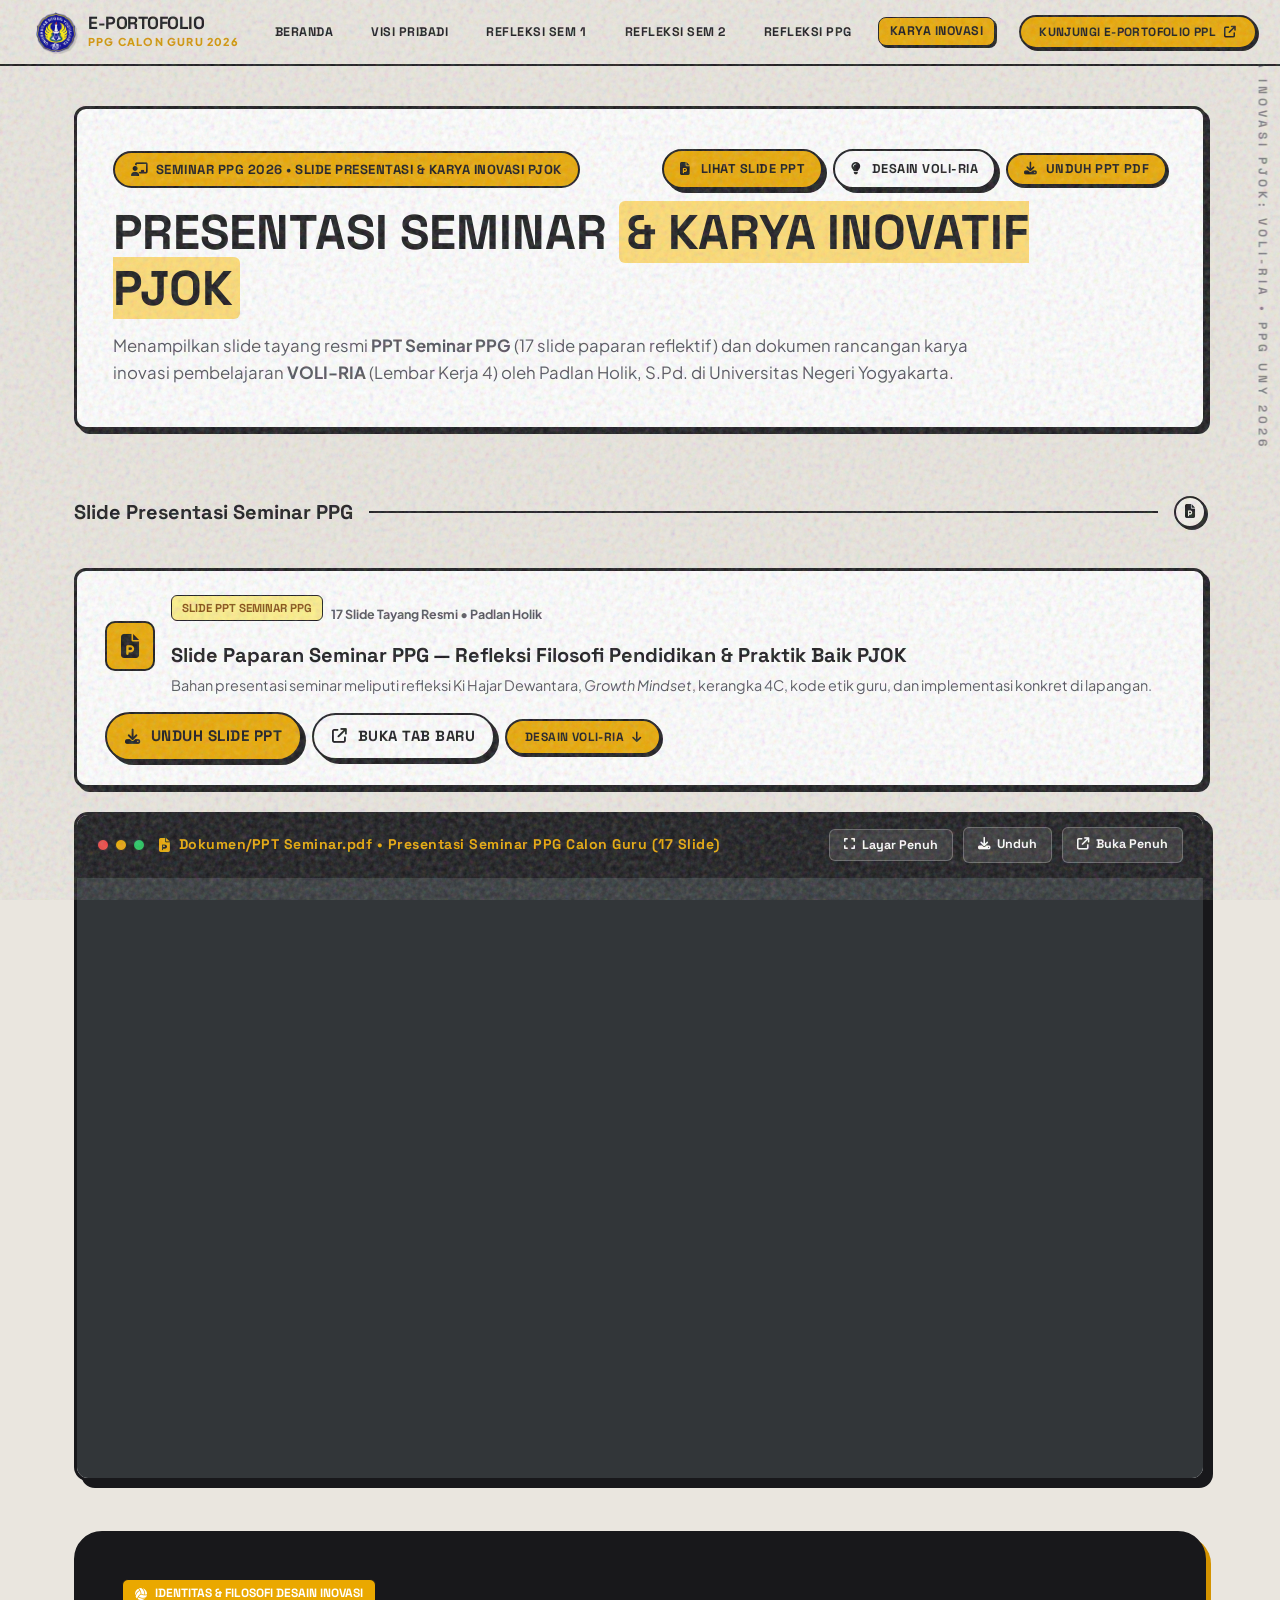
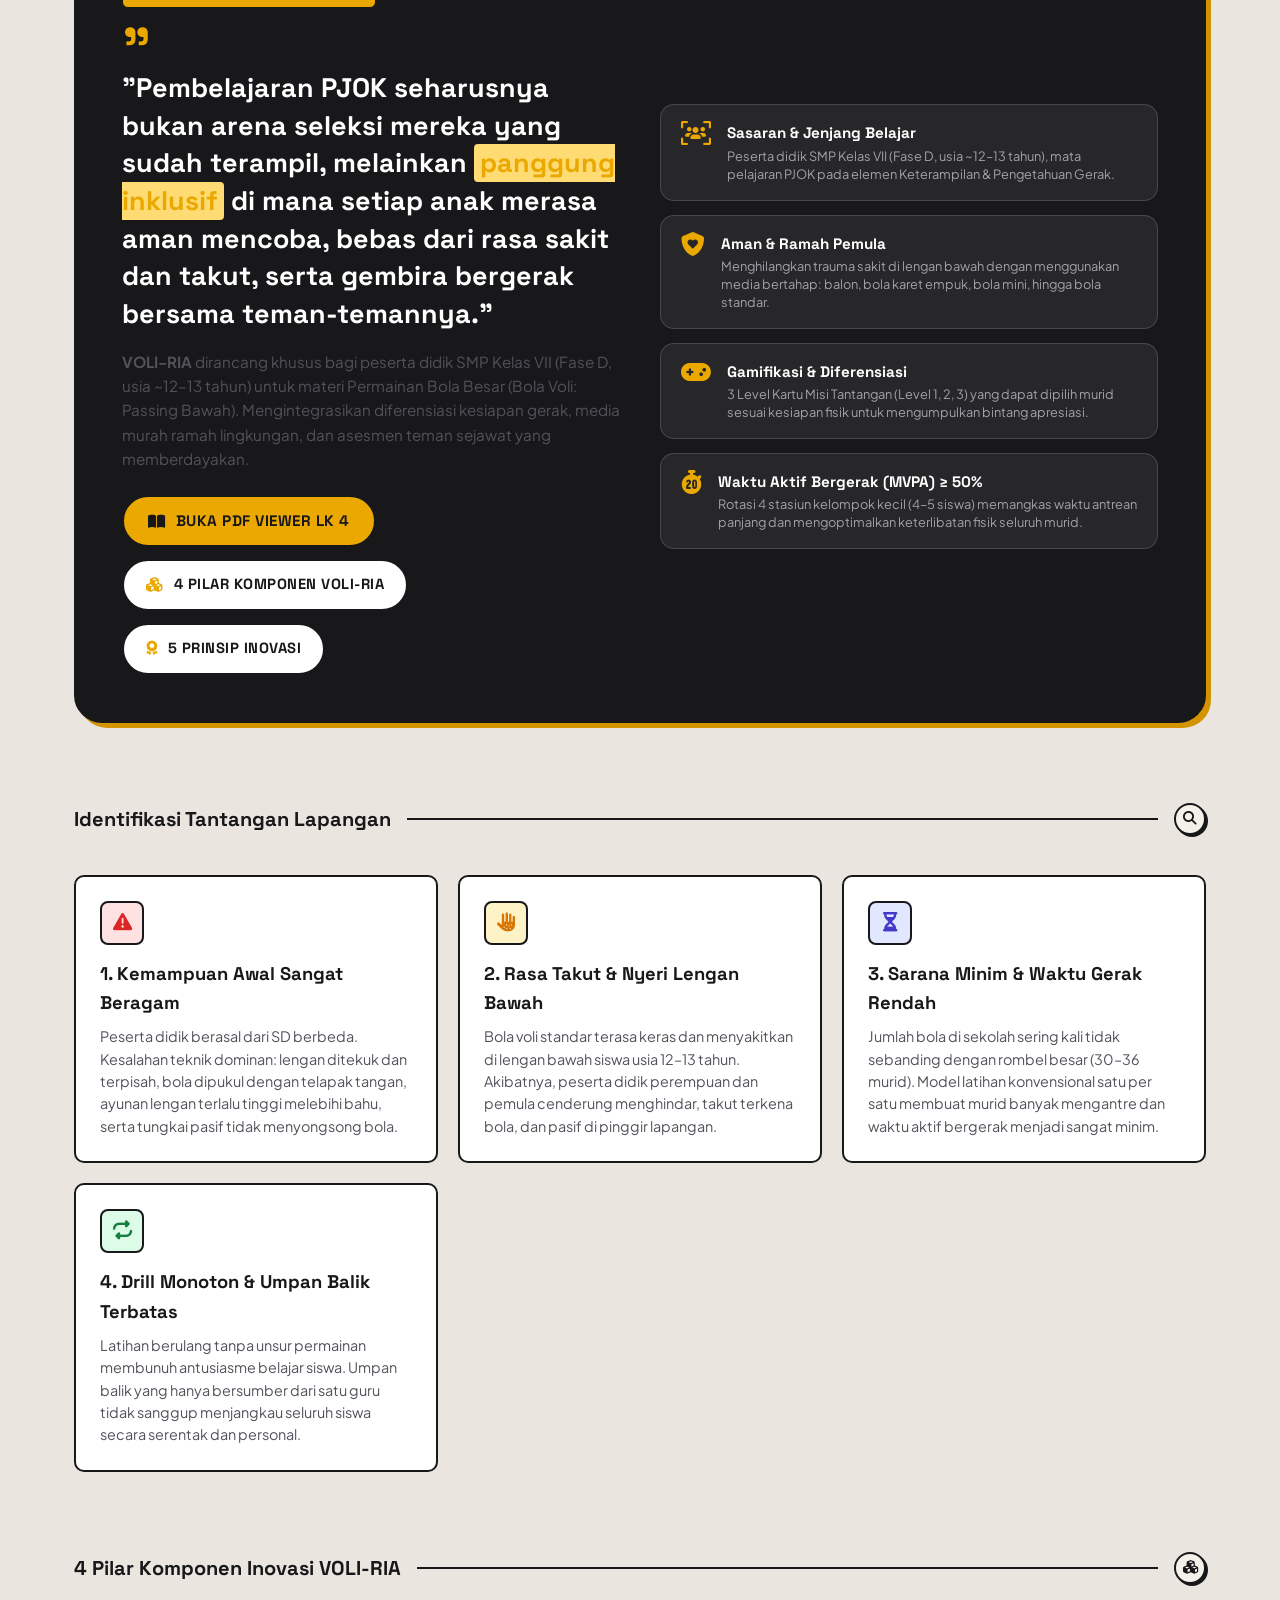
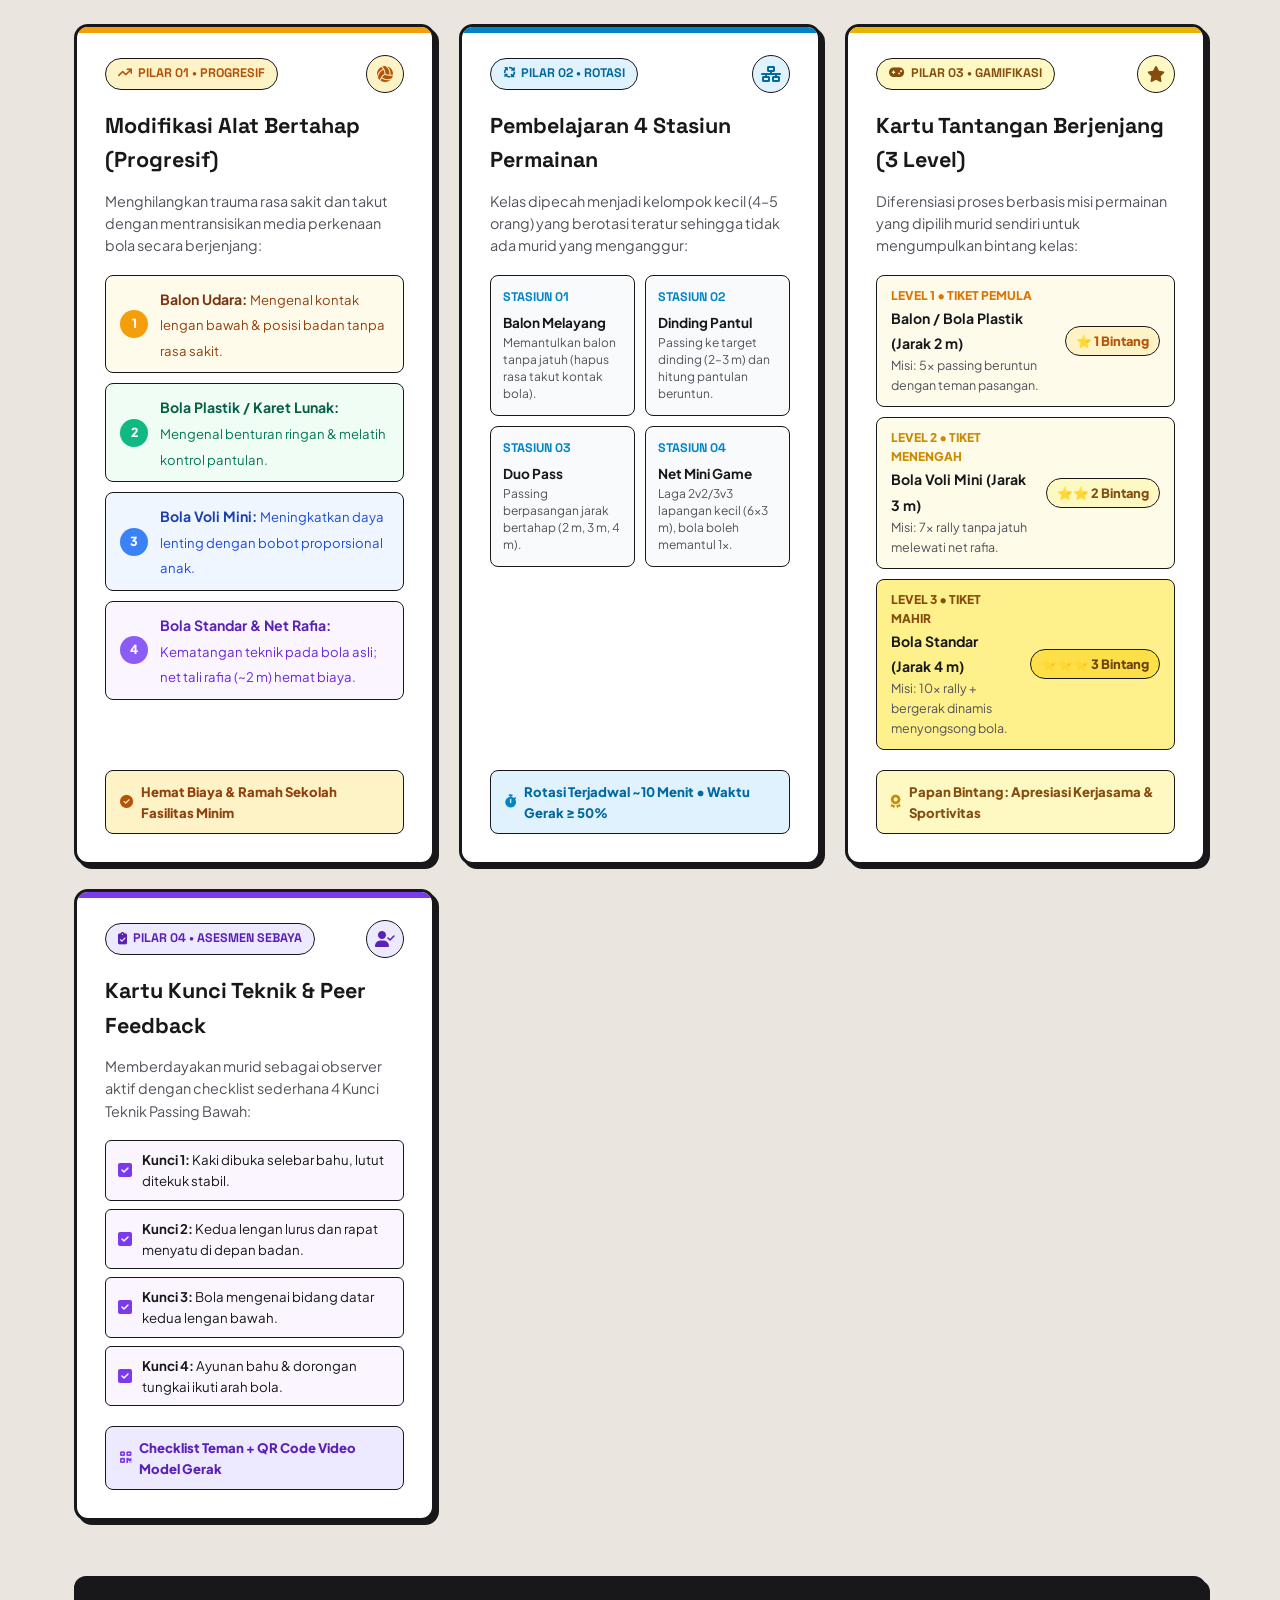
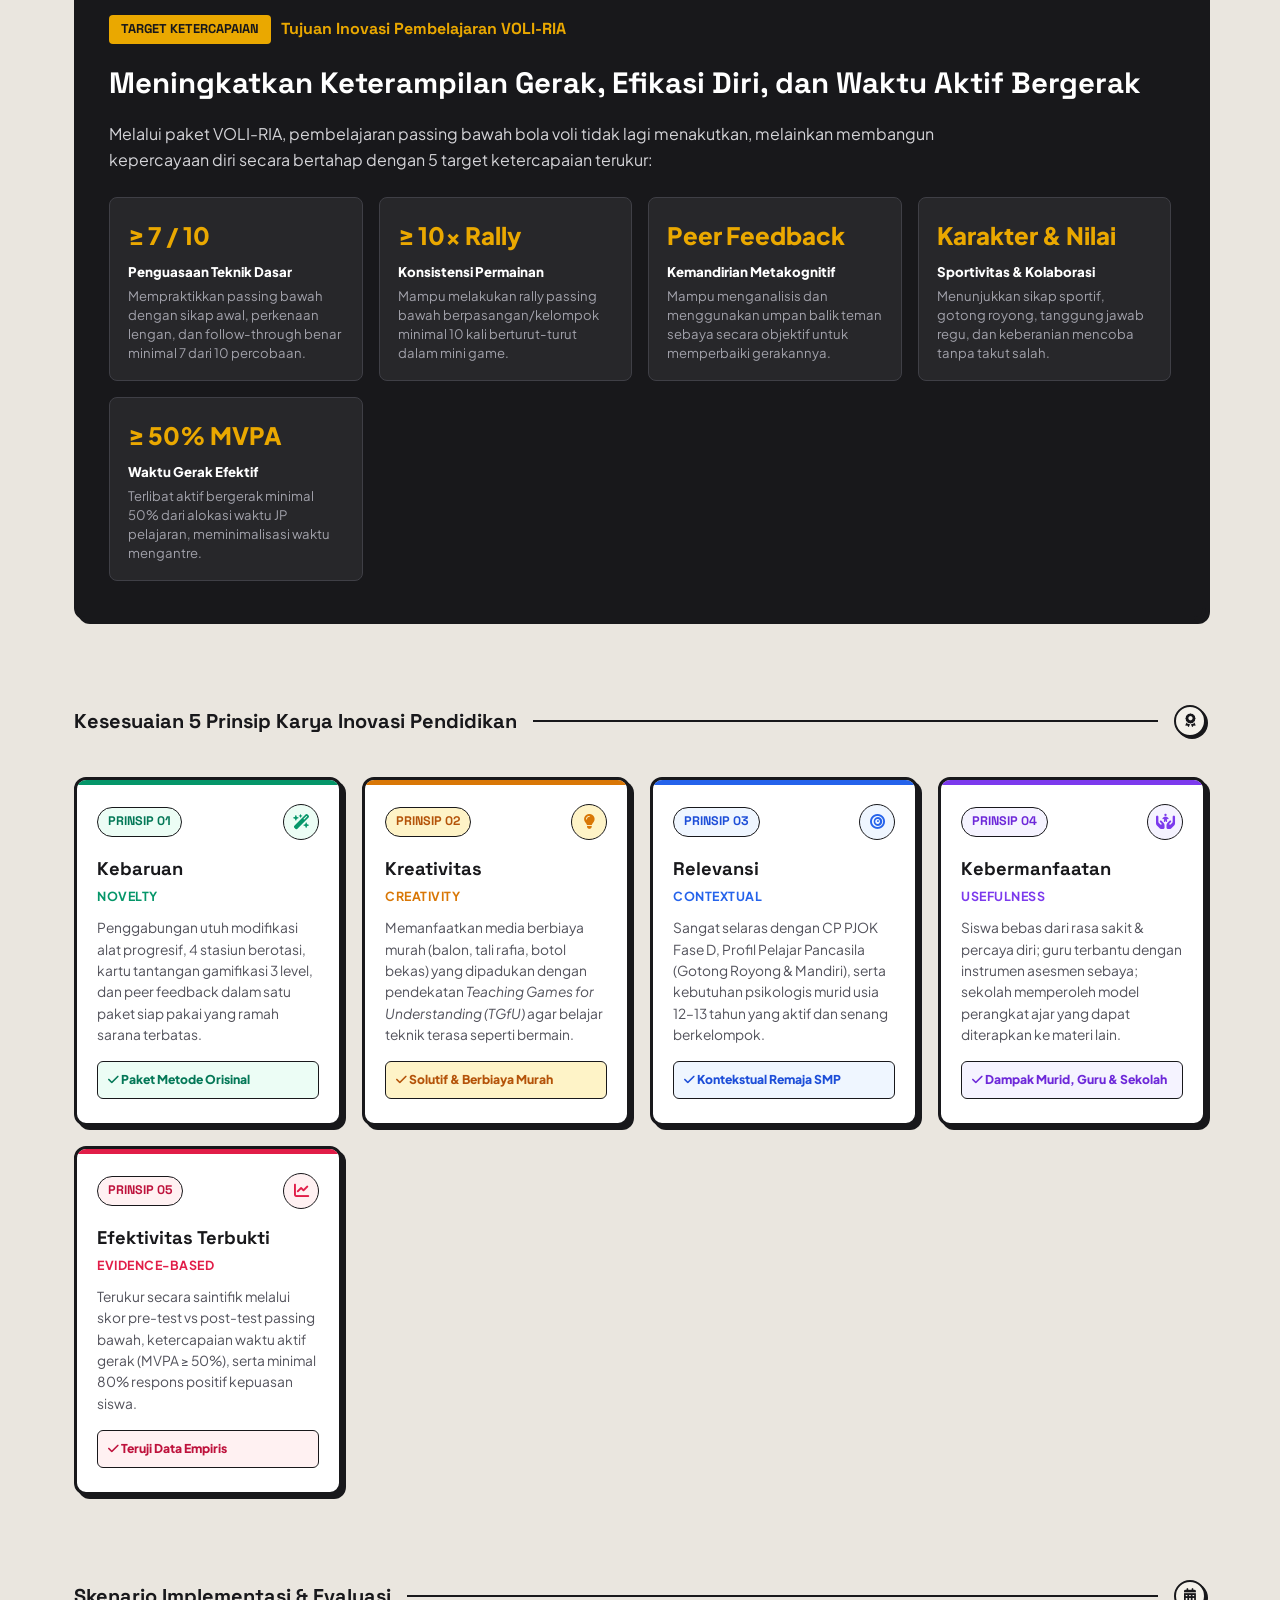
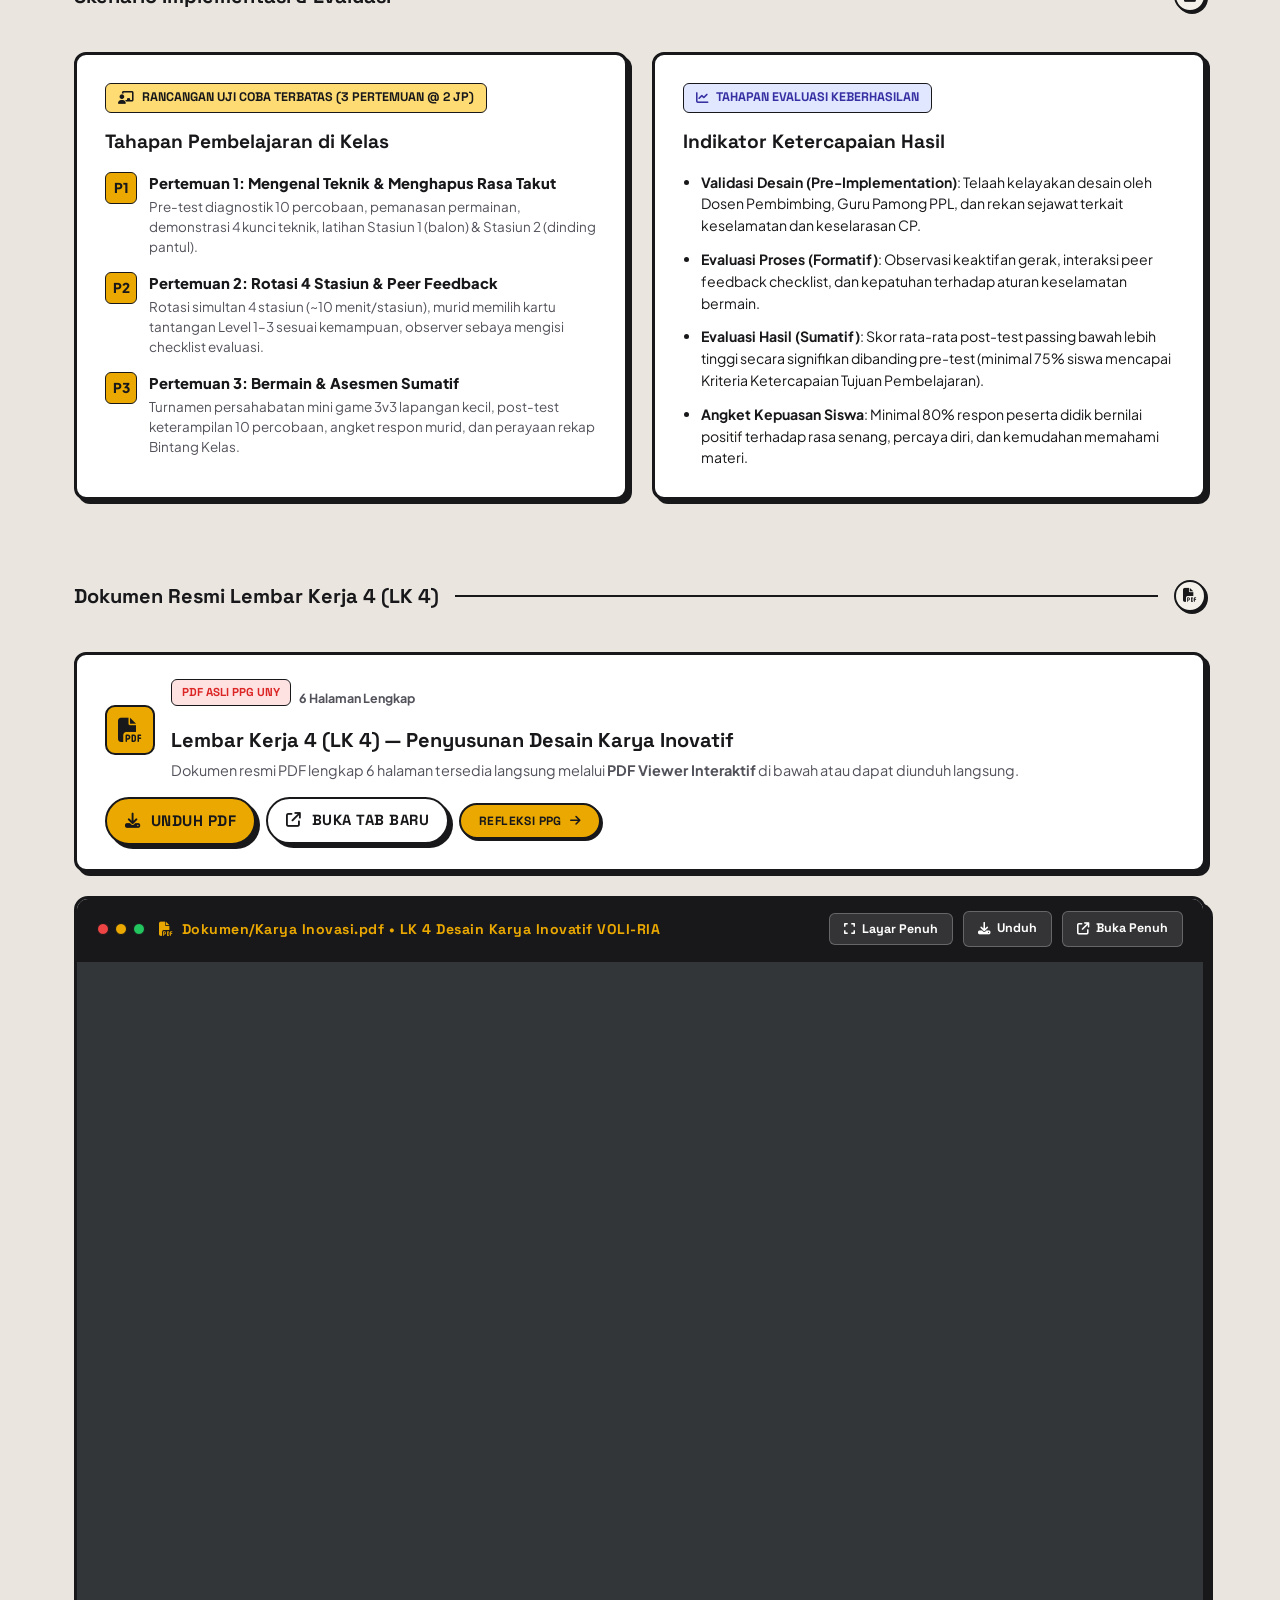
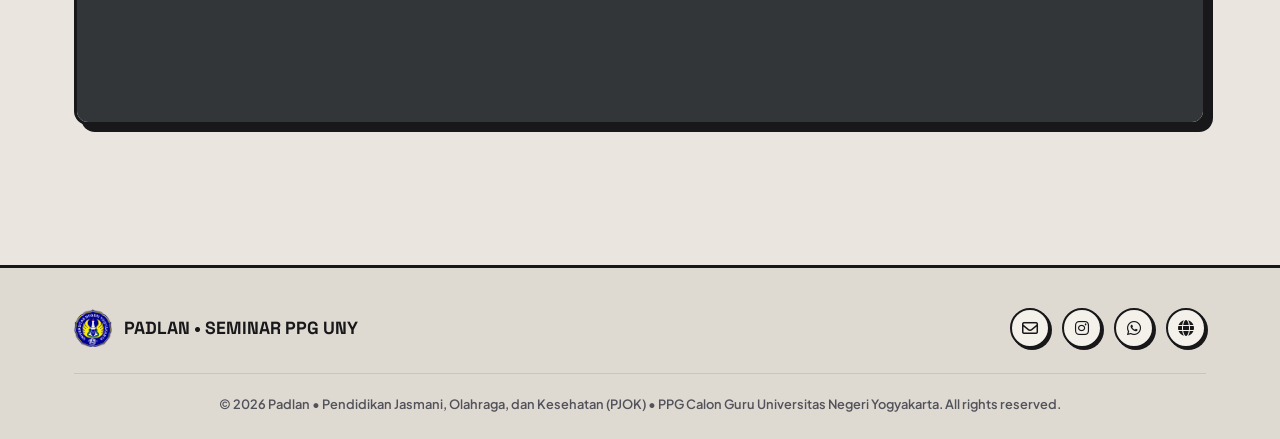
==== inovasi.html @ 91b9e1df "first commit" ====
<!doctype html>
<html lang="id">
  <head>
    <meta charset="UTF-8" />
    <meta name="viewport" content="width=device-width, initial-scale=1.0" />
    <title>Karya Inovasi Pembelajaran: VOLI-RIA | E-Portofolio Padlan - PPG Calon Guru UNY</title>
    <meta name="description" content="Lembar Kerja 4 (LK 4) Desain Karya Inovasi Pembelajaran PJOK: VOLI-RIA oleh Padlan, S.Pd. - PPG Calon Guru PJOK Universitas Negeri Yogyakarta." />

    <!-- Favicon -->
    <link rel="shortcut icon" href="images/Logo Uny outlitne.png" type="image/x-icon" />

    <!-- Font Awesome 6.5.1 -->
    <link rel="stylesheet" href="https://cdnjs.cloudflare.com/ajax/libs/font-awesome/6.5.1/css/all.min.css" />

    <!-- CSS Utama -->
    <link rel="stylesheet" href="css/style.css" />
  </head>

  <body>
    <!-- TEKSTUR KERTAS / GRAIN OVERLAY -->
    <div class="grain-overlay" aria-hidden="true"></div>

    <!-- RUNNING SIDE LABEL -->
    <div class="side-runner" aria-hidden="true">PADLAN • KARYA INOVASI PJOK: VOLI-RIA • PPG UNY 2026</div>

    <!-- NAVBAR -->
    <header class="navbar">
      <div class="container nav-inner">
        <a href="index.html" class="brand">
          <img src="images/logo_uny.png" alt="Logo UNY" class="brand-logo" />
          <div class="brand-text">
            <span class="brand-title">E-PORTOFOLIO</span>
            <span class="brand-sub">PPG CALON GURU 2026</span>
          </div>
        </a>

        <nav class="nav-center-wrapper" id="navMenu">
          <ul class="nav-menu">
            <li><a href="index.html" class="nav-link">Beranda</a></li>
            <li><a href="visi.html" class="nav-link">Visi Pribadi</a></li>
            <li><a href="sem1.html" class="nav-link">Refleksi Sem 1</a></li>
            <li><a href="sem2.html" class="nav-link">Refleksi Sem 2</a></li>
            <li><a href="refleksi-ppg.html" class="nav-link">Refleksi PPG</a></li>
            <li><a href="karya.html" class="nav-link active">Karya Inovasi</a></li>
          </ul>
        </nav>

        <a href="https://e-portofolio-ppg-padlan.vercel.app/" target="_blank" class="btn-nav">
          <span>Kunjungi E-Portofolio PPL</span>
          <i class="fa-solid fa-arrow-up-right-from-square"></i>
        </a>

        <button class="nav-toggle" id="navToggle" aria-label="Buka Menu Navigasi">
          <i class="fa-solid fa-bars"></i>
        </button>
      </div>
    </header>

    <main style="padding-top: 40px; padding-bottom: 80px">
      <!-- PAGE HEADER BANNER -->
      <section class="container" style="margin-bottom: 36px">
        <div style="background-color: var(--white); border: var(--border-thick); border-radius: 12px; padding: 40px 36px; box-shadow: var(--shadow-hard); position: relative; overflow: hidden">
          <div style="display: flex; flex-wrap: wrap; align-items: center; justify-content: space-between; gap: 16px; margin-bottom: 16px">
            <div
              style="
                display: inline-flex;
                align-items: center;
                gap: 8px;
                background-color: var(--mustard);
                border: var(--border-medium);
                padding: 6px 16px;
                border-radius: 30px;
                font-family: var(--font-display);
                font-size: 0.82rem;
                font-weight: 800;
                text-transform: uppercase;
                letter-spacing: 0.5px;
              "
            >
              <i class="fa-solid fa-chalkboard-user"></i>
              <span>Seminar PPG 2026 • Slide Presentasi & Karya Inovasi PJOK</span>
            </div>

            <div style="display: flex; align-items: center; gap: 10px; flex-wrap: wrap">
              <a href="#ppt-seminar" class="btn-primary" style="font-size: 0.8rem; padding: 8px 16px">
                <i class="fa-solid fa-file-powerpoint"></i>
                <span>Lihat Slide PPT</span>
              </a>
              <a href="#desain-inovasi" class="btn-outline" style="font-size: 0.8rem; padding: 8px 16px">
                <i class="fa-solid fa-lightbulb"></i>
                <span>Desain VOLI-RIA</span>
              </a>
              <a href="Dokumen/PPT%20Seminar.pdf" target="_blank" class="btn-nav" style="font-size: 0.8rem; padding: 8px 16px">
                <i class="fa-solid fa-download"></i>
                <span>Unduh PPT PDF</span>
              </a>
            </div>
          </div>

          <h1 style="font-family: var(--font-display); font-size: clamp(2rem, 3.8vw, 3.2rem); font-weight: 900; color: var(--charcoal); line-height: 1.15; margin-bottom: 16px; text-transform: uppercase">
            Presentasi Seminar <span style="background-color: var(--mustard-light); padding: 0 8px; border-radius: 6px">& Karya Inovatif PJOK</span>
          </h1>
          <p style="font-size: 1.05rem; color: var(--charcoal-muted); max-width: 880px; line-height: 1.6">
            Menampilkan slide tayang resmi <strong>PPT Seminar PPG</strong> (17 slide paparan reflektif) dan dokumen rancangan karya inovasi pembelajaran <strong>VOLI-RIA</strong> (Lembar Kerja 4) oleh Padlan Holik, S.Pd. di Universitas Negeri Yogyakarta.
          </p>
        </div>
      </section>

      <!-- ==================== DOKUMEN PRESENTASI: PPT SEMINAR (PDF VIEWER) ==================== -->
      <section class="container" id="ppt-seminar" style="margin-bottom: 50px">
        <div class="section-divider">
          <h2 class="section-divider-title">Slide Presentasi Seminar PPG</h2>
          <div class="section-divider-line"></div>
          <div class="section-divider-arrow"><i class="fa-solid fa-file-powerpoint"></i></div>
        </div>

        <div style="background-color: var(--white); border: var(--border-thick); border-radius: 12px; padding: 24px 28px; box-shadow: var(--shadow-hard); margin-bottom: 24px; display: flex; flex-wrap: wrap; align-items: center; justify-content: space-between; gap: 16px">
          <div style="display: flex; align-items: center; gap: 16px">
            <div style="width: 50px; height: 50px; background-color: var(--mustard); border: var(--border-medium); border-radius: 10px; display: flex; align-items: center; justify-content: center; font-size: 1.5rem; color: var(--charcoal); flex-shrink: 0">
              <i class="fa-solid fa-file-powerpoint"></i>
            </div>
            <div>
              <div style="display: flex; align-items: center; gap: 8px; margin-bottom: 4px">
                <span class="course-card-tag" style="background-color: #fef08a; color: #854d0e">Slide PPT Seminar PPG</span>
                <span style="font-size: 0.78rem; font-weight: 700; color: var(--charcoal-muted)">17 Slide Tayang Resmi • Padlan Holik</span>
              </div>
              <h4 style="font-family: var(--font-display); font-size: 1.25rem; font-weight: 900; color: var(--charcoal); margin-bottom: 4px">
                Slide Paparan Seminar PPG — Refleksi Filosofi Pendidikan & Praktik Baik PJOK
              </h4>
              <p style="font-size: 0.9rem; color: var(--charcoal-muted); line-height: 1.45">
                Bahan presentasi seminar meliputi refleksi Ki Hajar Dewantara, <em>Growth Mindset</em>, kerangka 4C, kode etik guru, dan implementasi konkret di lapangan.
              </p>
            </div>
          </div>

          <div style="display: flex; align-items: center; gap: 10px; flex-wrap: wrap">
            <a
              href="Dokumen/PPT%20Seminar.pdf"
              download="PPT Seminar.pdf"
              class="btn-primary"
              style="padding: 10px 18px"
            >
              <i class="fa-solid fa-download"></i>
              <span>Unduh Slide PPT</span>
            </a>
            <a
              href="Dokumen/PPT%20Seminar.pdf"
              target="_blank"
              class="btn-outline"
              style="padding: 10px 18px"
            >
              <i class="fa-solid fa-arrow-up-right-from-square"></i>
              <span>Buka Tab Baru</span>
            </a>
            <a
              href="#desain-inovasi"
              class="btn-nav"
              style="padding: 10px 18px"
            >
              <span>Desain VOLI-RIA</span>
              <i class="fa-solid fa-arrow-down"></i>
            </a>
          </div>
        </div>

        <!-- FITUR PDF VIEWER INTERAKTIF PPT SEMINAR -->
        <div class="pdf-viewer-card" id="pdfViewerPptCard">
          <div class="pdf-viewer-header">
            <div class="pdf-viewer-title-group">
              <div class="pdf-window-dots">
                <span class="pdf-window-dot dot-red"></span>
                <span class="pdf-window-dot dot-yellow"></span>
                <span class="pdf-window-dot dot-green"></span>
              </div>
              <span class="pdf-filename">
                <i class="fa-solid fa-file-powerpoint"></i> Dokumen/PPT Seminar.pdf • Presentasi Seminar PPG Calon Guru (17 Slide)
              </span>
            </div>

            <div class="pdf-toolbar-actions">
              <button class="pdf-action-btn" id="btnFullscreenPpt" type="button" title="Mode Layar Penuh">
                <i class="fa-solid fa-expand" id="fullscreenPptIcon"></i>
                <span id="fullscreenPptText">Layar Penuh</span>
              </button>
              <a href="Dokumen/PPT%20Seminar.pdf" download="PPT Seminar.pdf" class="pdf-action-btn" title="Unduh File">
                <i class="fa-solid fa-download"></i>
                <span>Unduh</span>
              </a>
              <a href="Dokumen/PPT%20Seminar.pdf" target="_blank" class="pdf-action-btn" title="Buka di Jendela Baru">
                <i class="fa-solid fa-arrow-up-right-from-square"></i>
                <span>Buka Penuh</span>
              </a>
            </div>
          </div>

          <div class="pdf-viewer-body" style="height: 600px">
            <iframe
              id="pdfPptIframe"
              src="Dokumen/PPT%20Seminar.pdf#toolbar=1&navpanes=1&scrollbar=1"
              title="Pratinjau Slide Presentasi Seminar PPG Padlan Holik"
              loading="lazy"
            ></iframe>
          </div>
        </div>
      </section>

      <!-- HIGHLIGHT KARYA & INTISARI LK 4 -->
      <section class="container" id="desain-inovasi" style="margin-bottom: 50px">
        <div class="refleksi-banner">
          <div class="refleksi-grid">
            <div class="refleksi-text">
              <div style="display: inline-flex; align-items: center; gap: 8px; background-color: var(--mustard); padding: 4px 12px; border-radius: 6px; border: var(--border-thin); font-family: var(--font-display); font-size: 0.75rem; font-weight: 800; text-transform: uppercase; margin-bottom: 12px">
                <i class="fa-solid fa-volleyball"></i>
                <span>Identitas & Filosofi Desain Inovasi</span>
              </div>
              <span class="quote-mark" style="font-size: 3.5rem">”</span>
              <h3 style="font-size: clamp(1.35rem, 2.1vw, 1.8rem); line-height: 1.4; margin-bottom: 16px">
                "Pembelajaran PJOK seharusnya bukan arena seleksi mereka yang sudah terampil, melainkan <span style="background-color: var(--mustard-light); padding: 2px 6px; border-radius: 4px">panggung inklusif</span> di mana setiap anak merasa aman mencoba, bebas dari rasa sakit dan takut, serta gembira bergerak bersama teman-temannya."
              </h3>
              <p style="font-size: 0.95rem; color: var(--charcoal-muted); line-height: 1.6; margin-bottom: 20px">
                <strong>VOLI-RIA</strong> dirancang khusus bagi peserta didik SMP Kelas VII (Fase D, usia ~12–13 tahun) untuk materi Permainan Bola Besar (Bola Voli: Passing Bawah). Mengintegrasikan diferensiasi kesiapan gerak, media murah ramah lingkungan, dan asesmen teman sejawat yang memberdayakan.
              </p>

              <div style="display: flex; gap: 12px; flex-wrap: wrap; margin-top: 24px">
                <a href="#pdf-viewer" class="btn-primary" style="box-shadow: var(--shadow-hard)">
                  <i class="fa-solid fa-book-open"></i>
                  <span>Buka PDF Viewer LK 4</span>
                </a>
                <a href="#komponen-inovasi" class="btn-outline" style="background-color: var(--white); color: var(--charcoal); border: var(--border-medium); box-shadow: var(--shadow-hard); font-weight: 800">
                  <i class="fa-solid fa-cubes" style="color: var(--mustard)"></i>
                  <span>4 Pilar Komponen VOLI-RIA</span>
                </a>
                <a href="#prinsip-inovasi" class="btn-outline" style="background-color: var(--white); color: var(--charcoal); border: var(--border-medium); box-shadow: var(--shadow-hard); font-weight: 800">
                  <i class="fa-solid fa-award" style="color: var(--mustard)"></i>
                  <span>5 Prinsip Inovasi</span>
                </a>
              </div>
            </div>

            <!-- CARD SPESIFIKASI CEPAT -->
            <div class="refleksi-cards-wrapper">
              <div class="refleksi-pill-card">
                <i class="fa-solid fa-users-viewfinder"></i>
                <div>
                  <h5>Sasaran & Jenjang Belajar</h5>
                  <p>Peserta didik SMP Kelas VII (Fase D, usia ~12–13 tahun), mata pelajaran PJOK pada elemen Keterampilan & Pengetahuan Gerak.</p>
                </div>
              </div>

              <div class="refleksi-pill-card">
                <i class="fa-solid fa-shield-heart"></i>
                <div>
                  <h5>Aman & Ramah Pemula</h5>
                  <p>Menghilangkan trauma sakit di lengan bawah dengan menggunakan media bertahap: balon, bola karet empuk, bola mini, hingga bola standar.</p>
                </div>
              </div>

              <div class="refleksi-pill-card">
                <i class="fa-solid fa-gamepad"></i>
                <div>
                  <h5>Gamifikasi & Diferensiasi</h5>
                  <p>3 Level Kartu Misi Tantangan (Level 1, 2, 3) yang dapat dipilih murid sesuai kesiapan fisik untuk mengumpulkan bintang apresiasi.</p>
                </div>
              </div>

              <div class="refleksi-pill-card">
                <i class="fa-solid fa-stopwatch-20"></i>
                <div>
                  <h5>Waktu Aktif Bergerak (MVPA) ≥ 50%</h5>
                  <p>Rotasi 4 stasiun kelompok kecil (4–5 siswa) memangkas waktu antrean panjang dan mengoptimalkan keterlibatan fisik seluruh murid.</p>
                </div>
              </div>
            </div>
          </div>
        </div>
      </section>

      <!-- IDENTIFIKASI TANTANGAN & KEBUTUHAN -->
      <section class="container" style="margin-bottom: 50px">
        <div class="section-divider">
          <h2 class="section-divider-title">Identifikasi Tantangan Lapangan</h2>
          <div class="section-divider-line"></div>
          <div class="section-divider-arrow"><i class="fa-solid fa-magnifying-glass"></i></div>
        </div>

        <div style="display: grid; grid-template-columns: repeat(auto-fit, minmax(280px, 1fr)); gap: 20px">
          <!-- Tantangan 1 -->
          <div style="background-color: var(--white); border: var(--border-medium); border-radius: 10px; padding: 24px; box-shadow: var(--shadow-medium); position: relative">
            <div style="width: 44px; height: 44px; background-color: #fee2e2; border: var(--border-medium); border-radius: 8px; display: flex; align-items: center; justify-content: center; font-size: 1.2rem; color: #dc2626; margin-bottom: 14px">
              <i class="fa-solid fa-triangle-exclamation"></i>
            </div>
            <h4 style="font-family: var(--font-display); font-size: 1.15rem; font-weight: 800; margin-bottom: 8px">1. Kemampuan Awal Sangat Beragam</h4>
            <p style="font-size: 0.9rem; color: var(--charcoal-muted); line-height: 1.55">
              Peserta didik berasal dari SD berbeda. Kesalahan teknik dominan: lengan ditekuk dan terpisah, bola dipukul dengan telapak tangan, ayunan lengan terlalu tinggi melebihi bahu, serta tungkai pasif tidak menyongsong bola.
            </p>
          </div>

          <!-- Tantangan 2 -->
          <div style="background-color: var(--white); border: var(--border-medium); border-radius: 10px; padding: 24px; box-shadow: var(--shadow-medium); position: relative">
            <div style="width: 44px; height: 44px; background-color: #fef3c7; border: var(--border-medium); border-radius: 8px; display: flex; align-items: center; justify-content: center; font-size: 1.2rem; color: #d97706; margin-bottom: 14px">
              <i class="fa-solid fa-hand-dots"></i>
            </div>
            <h4 style="font-family: var(--font-display); font-size: 1.15rem; font-weight: 800; margin-bottom: 8px">2. Rasa Takut & Nyeri Lengan Bawah</h4>
            <p style="font-size: 0.9rem; color: var(--charcoal-muted); line-height: 1.55">
              Bola voli standar terasa keras dan menyakitkan di lengan bawah siswa usia 12–13 tahun. Akibatnya, peserta didik perempuan dan pemula cenderung menghindar, takut terkena bola, dan pasif di pinggir lapangan.
            </p>
          </div>

          <!-- Tantangan 3 -->
          <div style="background-color: var(--white); border: var(--border-medium); border-radius: 10px; padding: 24px; box-shadow: var(--shadow-medium); position: relative">
            <div style="width: 44px; height: 44px; background-color: #e0e7ff; border: var(--border-medium); border-radius: 8px; display: flex; align-items: center; justify-content: center; font-size: 1.2rem; color: #4338ca; margin-bottom: 14px">
              <i class="fa-solid fa-hourglass-half"></i>
            </div>
            <h4 style="font-family: var(--font-display); font-size: 1.15rem; font-weight: 800; margin-bottom: 8px">3. Sarana Minim & Waktu Gerak Rendah</h4>
            <p style="font-size: 0.9rem; color: var(--charcoal-muted); line-height: 1.55">
              Jumlah bola di sekolah sering kali tidak sebanding dengan rombel besar (30–36 murid). Model latihan konvensional satu per satu membuat murid banyak mengantre dan waktu aktif bergerak menjadi sangat minim.
            </p>
          </div>

          <!-- Tantangan 4 -->
          <div style="background-color: var(--white); border: var(--border-medium); border-radius: 10px; padding: 24px; box-shadow: var(--shadow-medium); position: relative">
            <div style="width: 44px; height: 44px; background-color: #dcfce7; border: var(--border-medium); border-radius: 8px; display: flex; align-items: center; justify-content: center; font-size: 1.2rem; color: #15803d; margin-bottom: 14px">
              <i class="fa-solid fa-repeat"></i>
            </div>
            <h4 style="font-family: var(--font-display); font-size: 1.15rem; font-weight: 800; margin-bottom: 8px">4. Drill Monoton & Umpan Balik Terbatas</h4>
            <p style="font-size: 0.9rem; color: var(--charcoal-muted); line-height: 1.55">
              Latihan berulang tanpa unsur permainan membunuh antusiasme belajar siswa. Umpan balik yang hanya bersumber dari satu guru tidak sanggup menjangkau seluruh siswa secara serentak dan personal.
            </p>
          </div>
        </div>
      </section>

      <!-- 4 KOMPONEN UTAMA VOLI-RIA -->
      <section class="container" id="komponen-inovasi" style="margin-bottom: 55px">
        <div class="section-divider">
          <h2 class="section-divider-title">4 Pilar Komponen Inovasi VOLI-RIA</h2>
          <div class="section-divider-line"></div>
          <div class="section-divider-arrow"><i class="fa-solid fa-cubes"></i></div>
        </div>

        <div style="display: grid; grid-template-columns: repeat(auto-fit, minmax(320px, 1fr)); gap: 24px">
          <!-- PILAR 1 -->
          <div
            style="
              background-color: var(--white);
              border: var(--border-thick);
              border-radius: 14px;
              padding: 28px;
              box-shadow: var(--shadow-hard);
              display: flex;
              flex-direction: column;
              justify-content: space-between;
              position: relative;
              overflow: hidden;
            "
          >
            <!-- Top Color Accent Bar -->
            <div style="position: absolute; top: 0; left: 0; right: 0; height: 6px; background: #f59e0b"></div>

            <div>
              <div style="display: flex; align-items: center; justify-content: space-between; margin-bottom: 16px">
                <span
                  style="
                    background-color: #fef3c7;
                    color: #b45309;
                    border: var(--border-thin);
                    font-family: var(--font-display);
                    font-weight: 900;
                    font-size: 0.78rem;
                    padding: 5px 12px;
                    border-radius: 30px;
                    display: inline-flex;
                    align-items: center;
                    gap: 6px;
                  "
                >
                  <i class="fa-solid fa-arrow-trend-up"></i>
                  <span>PILAR 01 • PROGRESIF</span>
                </span>
                <div style="width: 38px; height: 38px; border-radius: 50%; background-color: #fef3c7; border: var(--border-thin); display: flex; align-items: center; justify-content: center; color: #b45309; font-size: 1rem">
                  <i class="fa-solid fa-volleyball"></i>
                </div>
              </div>

              <h3 style="font-family: var(--font-display); font-size: 1.35rem; font-weight: 900; color: var(--charcoal); margin-bottom: 12px">
                Modifikasi Alat Bertahap (Progresif)
              </h3>
              <p style="font-size: 0.9rem; color: var(--charcoal-muted); line-height: 1.55; margin-bottom: 18px">
                Menghilangkan trauma rasa sakit dan takut dengan mentransisikan media perkenaan bola secara berjenjang:
              </p>

              <!-- Progress Steps Grid -->
              <div style="display: flex; flex-direction: column; gap: 10px; margin-bottom: 20px">
                <div style="display: flex; align-items: center; gap: 12px; background-color: #fffbeb; border: var(--border-thin); border-radius: 8px; padding: 10px 14px">
                  <span style="width: 28px; height: 28px; border-radius: 50%; background-color: #f59e0b; color: var(--white); font-weight: 800; font-size: 0.78rem; display: flex; align-items: center; justify-content: center; flex-shrink: 0">1</span>
                  <div>
                    <strong style="font-size: 0.88rem; color: #78350f">Balon Udara:</strong>
                    <span style="font-size: 0.82rem; color: #92400e"> Mengenal kontak lengan bawah & posisi badan tanpa rasa sakit.</span>
                  </div>
                </div>

                <div style="display: flex; align-items: center; gap: 12px; background-color: #f0fdf4; border: var(--border-thin); border-radius: 8px; padding: 10px 14px">
                  <span style="width: 28px; height: 28px; border-radius: 50%; background-color: #10b981; color: var(--white); font-weight: 800; font-size: 0.78rem; display: flex; align-items: center; justify-content: center; flex-shrink: 0">2</span>
                  <div>
                    <strong style="font-size: 0.88rem; color: #065f46">Bola Plastik / Karet Lunak:</strong>
                    <span style="font-size: 0.82rem; color: #047857"> Mengenal benturan ringan & melatih kontrol pantulan.</span>
                  </div>
                </div>

                <div style="display: flex; align-items: center; gap: 12px; background-color: #eff6ff; border: var(--border-thin); border-radius: 8px; padding: 10px 14px">
                  <span style="width: 28px; height: 28px; border-radius: 50%; background-color: #3b82f6; color: var(--white); font-weight: 800; font-size: 0.78rem; display: flex; align-items: center; justify-content: center; flex-shrink: 0">3</span>
                  <div>
                    <strong style="font-size: 0.88rem; color: #1e40af">Bola Voli Mini:</strong>
                    <span style="font-size: 0.82rem; color: #1d4ed8"> Meningkatkan daya lenting dengan bobot proporsional anak.</span>
                  </div>
                </div>

                <div style="display: flex; align-items: center; gap: 12px; background-color: #faf5ff; border: var(--border-thin); border-radius: 8px; padding: 10px 14px">
                  <span style="width: 28px; height: 28px; border-radius: 50%; background-color: #8b5cf6; color: var(--white); font-weight: 800; font-size: 0.78rem; display: flex; align-items: center; justify-content: center; flex-shrink: 0">4</span>
                  <div>
                    <strong style="font-size: 0.88rem; color: #5b21b6">Bola Standar & Net Rafia:</strong>
                    <span style="font-size: 0.82rem; color: #6d28d9"> Kematangan teknik pada bola asli; net tali rafia (~2 m) hemat biaya.</span>
                  </div>
                </div>
              </div>
            </div>

            <div style="background-color: #fef3c7; border: var(--border-thin); border-radius: 8px; padding: 10px 14px; font-size: 0.82rem; font-weight: 800; color: #92400e; display: flex; align-items: center; gap: 8px">
              <i class="fa-solid fa-circle-check" style="color: #b45309"></i>
              <span>Hemat Biaya & Ramah Sekolah Fasilitas Minim</span>
            </div>
          </div>

          <!-- PILAR 2 -->
          <div
            style="
              background-color: var(--white);
              border: var(--border-thick);
              border-radius: 14px;
              padding: 28px;
              box-shadow: var(--shadow-hard);
              display: flex;
              flex-direction: column;
              justify-content: space-between;
              position: relative;
              overflow: hidden;
            "
          >
            <!-- Top Color Accent Bar -->
            <div style="position: absolute; top: 0; left: 0; right: 0; height: 6px; background: #0284c7"></div>

            <div>
              <div style="display: flex; align-items: center; justify-content: space-between; margin-bottom: 16px">
                <span
                  style="
                    background-color: #e0f2fe;
                    color: #0369a1;
                    border: var(--border-thin);
                    font-family: var(--font-display);
                    font-weight: 900;
                    font-size: 0.78rem;
                    padding: 5px 12px;
                    border-radius: 30px;
                    display: inline-flex;
                    align-items: center;
                    gap: 6px;
                  "
                >
                  <i class="fa-solid fa-arrows-spin"></i>
                  <span>PILAR 02 • ROTASI</span>
                </span>
                <div style="width: 38px; height: 38px; border-radius: 50%; background-color: #e0f2fe; border: var(--border-thin); display: flex; align-items: center; justify-content: center; color: #0369a1; font-size: 1rem">
                  <i class="fa-solid fa-network-wired"></i>
                </div>
              </div>

              <h3 style="font-family: var(--font-display); font-size: 1.35rem; font-weight: 900; color: var(--charcoal); margin-bottom: 12px">
                Pembelajaran 4 Stasiun Permainan
              </h3>
              <p style="font-size: 0.9rem; color: var(--charcoal-muted); line-height: 1.55; margin-bottom: 18px">
                Kelas dipecah menjadi kelompok kecil (4–5 orang) yang berotasi teratur sehingga tidak ada murid yang menganggur:
              </p>

              <!-- Station Mini Boxes -->
              <div style="display: grid; grid-template-columns: 1fr 1fr; gap: 10px; margin-bottom: 20px">
                <div style="background-color: #f8fafc; border: var(--border-thin); border-radius: 8px; padding: 12px">
                  <div style="font-family: var(--font-display); font-weight: 900; font-size: 0.78rem; color: #0284c7; margin-bottom: 4px">STASIUN 01</div>
                  <strong style="font-size: 0.85rem; color: var(--charcoal); display: block; margin-bottom: 2px">Balon Melayang</strong>
                  <p style="font-size: 0.75rem; color: var(--charcoal-muted); line-height: 1.4">Memantulkan balon tanpa jatuh (hapus rasa takut kontak bola).</p>
                </div>

                <div style="background-color: #f8fafc; border: var(--border-thin); border-radius: 8px; padding: 12px">
                  <div style="font-family: var(--font-display); font-weight: 900; font-size: 0.78rem; color: #0284c7; margin-bottom: 4px">STASIUN 02</div>
                  <strong style="font-size: 0.85rem; color: var(--charcoal); display: block; margin-bottom: 2px">Dinding Pantul</strong>
                  <p style="font-size: 0.75rem; color: var(--charcoal-muted); line-height: 1.4">Passing ke target dinding (2–3 m) dan hitung pantulan beruntun.</p>
                </div>

                <div style="background-color: #f8fafc; border: var(--border-thin); border-radius: 8px; padding: 12px">
                  <div style="font-family: var(--font-display); font-weight: 900; font-size: 0.78rem; color: #0284c7; margin-bottom: 4px">STASIUN 03</div>
                  <strong style="font-size: 0.85rem; color: var(--charcoal); display: block; margin-bottom: 2px">Duo Pass</strong>
                  <p style="font-size: 0.75rem; color: var(--charcoal-muted); line-height: 1.4">Passing berpasangan jarak bertahap (2 m, 3 m, 4 m).</p>
                </div>

                <div style="background-color: #f8fafc; border: var(--border-thin); border-radius: 8px; padding: 12px">
                  <div style="font-family: var(--font-display); font-weight: 900; font-size: 0.78rem; color: #0284c7; margin-bottom: 4px">STASIUN 04</div>
                  <strong style="font-size: 0.85rem; color: var(--charcoal); display: block; margin-bottom: 2px">Net Mini Game</strong>
                  <p style="font-size: 0.75rem; color: var(--charcoal-muted); line-height: 1.4">Laga 2v2/3v3 lapangan kecil (6x3 m), bola boleh memantul 1x.</p>
                </div>
              </div>
            </div>

            <div style="background-color: #e0f2fe; border: var(--border-thin); border-radius: 8px; padding: 10px 14px; font-size: 0.82rem; font-weight: 800; color: #0369a1; display: flex; align-items: center; gap: 8px">
              <i class="fa-solid fa-stopwatch" style="color: #0284c7"></i>
              <span>Rotasi Terjadwal ~10 Menit • Waktu Gerak ≥ 50%</span>
            </div>
          </div>

          <!-- PILAR 3 -->
          <div
            style="
              background-color: var(--white);
              border: var(--border-thick);
              border-radius: 14px;
              padding: 28px;
              box-shadow: var(--shadow-hard);
              display: flex;
              flex-direction: column;
              justify-content: space-between;
              position: relative;
              overflow: hidden;
            "
          >
            <!-- Top Color Accent Bar -->
            <div style="position: absolute; top: 0; left: 0; right: 0; height: 6px; background: #eab308"></div>

            <div>
              <div style="display: flex; align-items: center; justify-content: space-between; margin-bottom: 16px">
                <span
                  style="
                    background-color: #fef9c3;
                    color: #854d0e;
                    border: var(--border-thin);
                    font-family: var(--font-display);
                    font-weight: 900;
                    font-size: 0.78rem;
                    padding: 5px 12px;
                    border-radius: 30px;
                    display: inline-flex;
                    align-items: center;
                    gap: 6px;
                  "
                >
                  <i class="fa-solid fa-gamepad"></i>
                  <span>PILAR 03 • GAMIFIKASI</span>
                </span>
                <div style="width: 38px; height: 38px; border-radius: 50%; background-color: #fef9c3; border: var(--border-thin); display: flex; align-items: center; justify-content: center; color: #854d0e; font-size: 1rem">
                  <i class="fa-solid fa-star"></i>
                </div>
              </div>

              <h3 style="font-family: var(--font-display); font-size: 1.35rem; font-weight: 900; color: var(--charcoal); margin-bottom: 12px">
                Kartu Tantangan Berjenjang (3 Level)
              </h3>
              <p style="font-size: 0.9rem; color: var(--charcoal-muted); line-height: 1.55; margin-bottom: 18px">
                Diferensiasi proses berbasis misi permainan yang dipilih murid sendiri untuk mengumpulkan bintang kelas:
              </p>

              <!-- Level Tier Cards -->
              <div style="display: flex; flex-direction: column; gap: 10px; margin-bottom: 20px">
                <div style="background-color: #fffbeb; border: var(--border-thin); border-radius: 8px; padding: 10px 14px; display: flex; align-items: center; justify-content: space-between; gap: 10px">
                  <div>
                    <div style="font-size: 0.75rem; font-weight: 900; color: #d97706; text-transform: uppercase">LEVEL 1 • TIKET PEMULA</div>
                    <strong style="font-size: 0.88rem; color: var(--charcoal)">Balon / Bola Plastik (Jarak 2 m)</strong>
                    <div style="font-size: 0.78rem; color: var(--charcoal-muted)">Misi: 5x passing beruntun dengan teman pasangan.</div>
                  </div>
                  <span style="background-color: #fef3c7; border: var(--border-thin); padding: 4px 10px; border-radius: 20px; font-weight: 900; font-size: 0.8rem; color: #b45309; white-space: nowrap">⭐ 1 Bintang</span>
                </div>

                <div style="background-color: #fefce8; border: var(--border-thin); border-radius: 8px; padding: 10px 14px; display: flex; align-items: center; justify-content: space-between; gap: 10px">
                  <div>
                    <div style="font-size: 0.75rem; font-weight: 900; color: #ca8a04; text-transform: uppercase">LEVEL 2 • TIKET MENENGAH</div>
                    <strong style="font-size: 0.88rem; color: var(--charcoal)">Bola Voli Mini (Jarak 3 m)</strong>
                    <div style="font-size: 0.78rem; color: var(--charcoal-muted)">Misi: 7x rally tanpa jatuh melewati net rafia.</div>
                  </div>
                  <span style="background-color: #fef9c3; border: var(--border-thin); padding: 4px 10px; border-radius: 20px; font-weight: 900; font-size: 0.8rem; color: #854d0e; white-space: nowrap">⭐⭐ 2 Bintang</span>
                </div>

                <div style="background-color: #fef08a; border: var(--border-thin); border-radius: 8px; padding: 10px 14px; display: flex; align-items: center; justify-content: space-between; gap: 10px">
                  <div>
                    <div style="font-size: 0.75rem; font-weight: 900; color: #854d0e; text-transform: uppercase">LEVEL 3 • TIKET MAHIR</div>
                    <strong style="font-size: 0.88rem; color: var(--charcoal)">Bola Standar (Jarak 4 m)</strong>
                    <div style="font-size: 0.78rem; color: var(--charcoal-muted)">Misi: 10x rally + bergerak dinamis menyongsong bola.</div>
                  </div>
                  <span style="background-color: #fde047; border: var(--border-thin); padding: 4px 10px; border-radius: 20px; font-weight: 900; font-size: 0.8rem; color: #713f12; white-space: nowrap">⭐⭐⭐ 3 Bintang</span>
                </div>
              </div>
            </div>

            <div style="background-color: #fef9c3; border: var(--border-thin); border-radius: 8px; padding: 10px 14px; font-size: 0.82rem; font-weight: 800; color: #854d0e; display: flex; align-items: center; gap: 8px">
              <i class="fa-solid fa-award" style="color: #ca8a04"></i>
              <span>Papan Bintang: Apresiasi Kerjasama & Sportivitas</span>
            </div>
          </div>

          <!-- PILAR 4 -->
          <div
            style="
              background-color: var(--white);
              border: var(--border-thick);
              border-radius: 14px;
              padding: 28px;
              box-shadow: var(--shadow-hard);
              display: flex;
              flex-direction: column;
              justify-content: space-between;
              position: relative;
              overflow: hidden;
            "
          >
            <!-- Top Color Accent Bar -->
            <div style="position: absolute; top: 0; left: 0; right: 0; height: 6px; background: #7c3aed"></div>

            <div>
              <div style="display: flex; align-items: center; justify-content: space-between; margin-bottom: 16px">
                <span
                  style="
                    background-color: #ede9fe;
                    color: #5b21b6;
                    border: var(--border-thin);
                    font-family: var(--font-display);
                    font-weight: 900;
                    font-size: 0.78rem;
                    padding: 5px 12px;
                    border-radius: 30px;
                    display: inline-flex;
                    align-items: center;
                    gap: 6px;
                  "
                >
                  <i class="fa-solid fa-clipboard-check"></i>
                  <span>PILAR 04 • ASESMEN SEBAYA</span>
                </span>
                <div style="width: 38px; height: 38px; border-radius: 50%; background-color: #ede9fe; border: var(--border-thin); display: flex; align-items: center; justify-content: center; color: #5b21b6; font-size: 1rem">
                  <i class="fa-solid fa-user-check"></i>
                </div>
              </div>

              <h3 style="font-family: var(--font-display); font-size: 1.35rem; font-weight: 900; color: var(--charcoal); margin-bottom: 12px">
                Kartu Kunci Teknik & Peer Feedback
              </h3>
              <p style="font-size: 0.9rem; color: var(--charcoal-muted); line-height: 1.55; margin-bottom: 18px">
                Memberdayakan murid sebagai observer aktif dengan checklist sederhana 4 Kunci Teknik Passing Bawah:
              </p>

              <!-- Checklist 4 Kunci Teknik -->
              <div style="display: flex; flex-direction: column; gap: 8px; margin-bottom: 20px">
                <div style="display: flex; align-items: center; gap: 10px; background-color: #faf5ff; border: var(--border-thin); border-radius: 6px; padding: 8px 12px; font-size: 0.83rem">
                  <i class="fa-solid fa-square-check" style="color: #7c3aed; font-size: 1rem"></i>
                  <span><strong>Kunci 1:</strong> Kaki dibuka selebar bahu, lutut ditekuk stabil.</span>
                </div>
                <div style="display: flex; align-items: center; gap: 10px; background-color: #faf5ff; border: var(--border-thin); border-radius: 6px; padding: 8px 12px; font-size: 0.83rem">
                  <i class="fa-solid fa-square-check" style="color: #7c3aed; font-size: 1rem"></i>
                  <span><strong>Kunci 2:</strong> Kedua lengan lurus dan rapat menyatu di depan badan.</span>
                </div>
                <div style="display: flex; align-items: center; gap: 10px; background-color: #faf5ff; border: var(--border-thin); border-radius: 6px; padding: 8px 12px; font-size: 0.83rem">
                  <i class="fa-solid fa-square-check" style="color: #7c3aed; font-size: 1rem"></i>
                  <span><strong>Kunci 3:</strong> Bola mengenai bidang datar kedua lengan bawah.</span>
                </div>
                <div style="display: flex; align-items: center; gap: 10px; background-color: #faf5ff; border: var(--border-thin); border-radius: 6px; padding: 8px 12px; font-size: 0.83rem">
                  <i class="fa-solid fa-square-check" style="color: #7c3aed; font-size: 1rem"></i>
                  <span><strong>Kunci 4:</strong> Ayunan bahu & dorongan tungkai ikuti arah bola.</span>
                </div>
              </div>
            </div>

            <div style="background-color: #ede9fe; border: var(--border-thin); border-radius: 8px; padding: 10px 14px; font-size: 0.82rem; font-weight: 800; color: #5b21b6; display: flex; align-items: center; gap: 8px">
              <i class="fa-solid fa-qrcode" style="color: #7c3aed"></i>
              <span>Checklist Teman + QR Code Video Model Gerak</span>
            </div>
          </div>
        </div>
      </section>

      <!-- TUJUAN INOVASI: UMUM & 5 INDIKATOR KHUSUS -->
      <section class="container" style="margin-bottom: 55px">
        <div style="background-color: var(--charcoal); color: var(--white); border: var(--border-thick); border-radius: 12px; padding: 36px 32px; box-shadow: var(--shadow-hard)">
          <div style="display: flex; align-items: center; gap: 10px; margin-bottom: 16px">
            <span style="background-color: var(--mustard); color: var(--charcoal); font-family: var(--font-display); font-weight: 900; font-size: 0.8rem; padding: 4px 12px; border-radius: 4px">
              TARGET KETERCAPAIAN
            </span>
            <span style="color: var(--mustard); font-family: var(--font-display); font-weight: 700">Tujuan Inovasi Pembelajaran VOLI-RIA</span>
          </div>

          <h2 style="font-family: var(--font-display); font-size: clamp(1.4rem, 2.3vw, 2rem); font-weight: 900; margin-bottom: 14px">
            Meningkatkan Keterampilan Gerak, Efikasi Diri, dan Waktu Aktif Bergerak
          </h2>
          <p style="font-size: 1rem; color: #d4d4d8; line-height: 1.65; max-width: 900px; margin-bottom: 24px">
            Melalui paket VOLI-RIA, pembelajaran passing bawah bola voli tidak lagi menakutkan, melainkan membangun kepercayaan diri secara bertahap dengan 5 target ketercapaian terukur:
          </p>

          <div style="display: grid; grid-template-columns: repeat(auto-fit, minmax(240px, 1fr)); gap: 16px">
            <div style="background-color: #27272a; border: 1px solid #3f3f46; border-radius: 8px; padding: 18px">
              <div style="color: var(--mustard); font-size: 1.5rem; font-weight: 900; margin-bottom: 6px">≥ 7 / 10</div>
              <h5 style="color: var(--white); font-weight: 800; margin-bottom: 4px">Penguasaan Teknik Dasar</h5>
              <p style="font-size: 0.82rem; color: #a1a1aa; line-height: 1.45">Mempraktikkan passing bawah dengan sikap awal, perkenaan lengan, dan follow-through benar minimal 7 dari 10 percobaan.</p>
            </div>

            <div style="background-color: #27272a; border: 1px solid #3f3f46; border-radius: 8px; padding: 18px">
              <div style="color: var(--mustard); font-size: 1.5rem; font-weight: 900; margin-bottom: 6px">≥ 10x Rally</div>
              <h5 style="color: var(--white); font-weight: 800; margin-bottom: 4px">Konsistensi Permainan</h5>
              <p style="font-size: 0.82rem; color: #a1a1aa; line-height: 1.45">Mampu melakukan rally passing bawah berpasangan/kelompok minimal 10 kali berturut-turut dalam mini game.</p>
            </div>

            <div style="background-color: #27272a; border: 1px solid #3f3f46; border-radius: 8px; padding: 18px">
              <div style="color: var(--mustard); font-size: 1.5rem; font-weight: 900; margin-bottom: 6px">Peer Feedback</div>
              <h5 style="color: var(--white); font-weight: 800; margin-bottom: 4px">Kemandirian Metakognitif</h5>
              <p style="font-size: 0.82rem; color: #a1a1aa; line-height: 1.45">Mampu menganalisis dan menggunakan umpan balik teman sebaya secara objektif untuk memperbaiki gerakannya.</p>
            </div>

            <div style="background-color: #27272a; border: 1px solid #3f3f46; border-radius: 8px; padding: 18px">
              <div style="color: var(--mustard); font-size: 1.5rem; font-weight: 900; margin-bottom: 6px">Karakter & Nilai</div>
              <h5 style="color: var(--white); font-weight: 800; margin-bottom: 4px">Sportivitas & Kolaborasi</h5>
              <p style="font-size: 0.82rem; color: #a1a1aa; line-height: 1.45">Menunjukkan sikap sportif, gotong royong, tanggung jawab regu, dan keberanian mencoba tanpa takut salah.</p>
            </div>

            <div style="background-color: #27272a; border: 1px solid #3f3f46; border-radius: 8px; padding: 18px">
              <div style="color: var(--mustard); font-size: 1.5rem; font-weight: 900; margin-bottom: 6px">≥ 50% MVPA</div>
              <h5 style="color: var(--white); font-weight: 800; margin-bottom: 4px">Waktu Gerak Efektif</h5>
              <p style="font-size: 0.82rem; color: #a1a1aa; line-height: 1.45">Terlibat aktif bergerak minimal 50% dari alokasi waktu JP pelajaran, meminimalisasi waktu mengantre.</p>
            </div>
          </div>
        </div>
      </section>

      <!-- 5 PRINSIP INOVASI PENDIDIKAN LK 4 -->
      <section class="container" id="prinsip-inovasi" style="margin-bottom: 55px">
        <div class="section-divider">
          <h2 class="section-divider-title">Kesesuaian 5 Prinsip Karya Inovasi Pendidikan</h2>
          <div class="section-divider-line"></div>
          <div class="section-divider-arrow"><i class="fa-solid fa-award"></i></div>
        </div>

        <div style="display: grid; grid-template-columns: repeat(auto-fit, minmax(220px, 1fr)); gap: 20px">
          <!-- PRINSIP 1 -->
          <div
            style="
              background-color: var(--white);
              border: var(--border-thick);
              border-radius: 12px;
              padding: 24px 20px;
              box-shadow: var(--shadow-hard);
              display: flex;
              flex-direction: column;
              justify-content: space-between;
              position: relative;
              overflow: hidden;
            "
          >
            <div style="position: absolute; top: 0; left: 0; right: 0; height: 5px; background: #059669"></div>
            <div>
              <div style="display: flex; align-items: center; justify-content: space-between; margin-bottom: 14px">
                <span style="font-family: var(--font-display); font-weight: 900; font-size: 0.78rem; background-color: #ecfdf5; color: #047857; border: var(--border-thin); padding: 4px 10px; border-radius: 20px">
                  PRINSIP 01
                </span>
                <div style="width: 36px; height: 36px; border-radius: 50%; background-color: #ecfdf5; border: var(--border-thin); display: flex; align-items: center; justify-content: center; color: #059669; font-size: 0.95rem">
                  <i class="fa-solid fa-wand-magic-sparkles"></i>
                </div>
              </div>

              <h4 style="font-family: var(--font-display); font-size: 1.15rem; font-weight: 900; color: var(--charcoal); margin-bottom: 4px">
                Kebaruan
              </h4>
              <div style="font-size: 0.78rem; font-weight: 700; color: #059669; text-transform: uppercase; letter-spacing: 0.5px; margin-bottom: 10px">
                Novelty
              </div>
              <p style="font-size: 0.86rem; color: var(--charcoal-muted); line-height: 1.55; margin-bottom: 16px">
                Penggabungan utuh modifikasi alat progresif, 4 stasiun berotasi, kartu tantangan gamifikasi 3 level, dan peer feedback dalam satu paket siap pakai yang ramah sarana terbatas.
              </p>
            </div>
            <div style="background-color: #ecfdf5; border: var(--border-thin); border-radius: 6px; padding: 8px 10px; font-size: 0.76rem; font-weight: 800; color: #047857">
              <i class="fa-solid fa-check"></i> Paket Metode Orisinal
            </div>
          </div>

          <!-- PRINSIP 2 -->
          <div
            style="
              background-color: var(--white);
              border: var(--border-thick);
              border-radius: 12px;
              padding: 24px 20px;
              box-shadow: var(--shadow-hard);
              display: flex;
              flex-direction: column;
              justify-content: space-between;
              position: relative;
              overflow: hidden;
            "
          >
            <div style="position: absolute; top: 0; left: 0; right: 0; height: 5px; background: #d97706"></div>
            <div>
              <div style="display: flex; align-items: center; justify-content: space-between; margin-bottom: 14px">
                <span style="font-family: var(--font-display); font-weight: 900; font-size: 0.78rem; background-color: #fef3c7; color: #b45309; border: var(--border-thin); padding: 4px 10px; border-radius: 20px">
                  PRINSIP 02
                </span>
                <div style="width: 36px; height: 36px; border-radius: 50%; background-color: #fef3c7; border: var(--border-thin); display: flex; align-items: center; justify-content: center; color: #d97706; font-size: 0.95rem">
                  <i class="fa-solid fa-lightbulb"></i>
                </div>
              </div>

              <h4 style="font-family: var(--font-display); font-size: 1.15rem; font-weight: 900; color: var(--charcoal); margin-bottom: 4px">
                Kreativitas
              </h4>
              <div style="font-size: 0.78rem; font-weight: 700; color: #d97706; text-transform: uppercase; letter-spacing: 0.5px; margin-bottom: 10px">
                Creativity
              </div>
              <p style="font-size: 0.86rem; color: var(--charcoal-muted); line-height: 1.55; margin-bottom: 16px">
                Memanfaatkan media berbiaya murah (balon, tali rafia, botol bekas) yang dipadukan dengan pendekatan <em>Teaching Games for Understanding (TGfU)</em> agar belajar teknik terasa seperti bermain.
              </p>
            </div>
            <div style="background-color: #fef3c7; border: var(--border-thin); border-radius: 6px; padding: 8px 10px; font-size: 0.76rem; font-weight: 800; color: #b45309">
              <i class="fa-solid fa-check"></i> Solutif & Berbiaya Murah
            </div>
          </div>

          <!-- PRINSIP 3 -->
          <div
            style="
              background-color: var(--white);
              border: var(--border-thick);
              border-radius: 12px;
              padding: 24px 20px;
              box-shadow: var(--shadow-hard);
              display: flex;
              flex-direction: column;
              justify-content: space-between;
              position: relative;
              overflow: hidden;
            "
          >
            <div style="position: absolute; top: 0; left: 0; right: 0; height: 5px; background: #2563eb"></div>
            <div>
              <div style="display: flex; align-items: center; justify-content: space-between; margin-bottom: 14px">
                <span style="font-family: var(--font-display); font-weight: 900; font-size: 0.78rem; background-color: #eff6ff; color: #1d4ed8; border: var(--border-thin); padding: 4px 10px; border-radius: 20px">
                  PRINSIP 03
                </span>
                <div style="width: 36px; height: 36px; border-radius: 50%; background-color: #eff6ff; border: var(--border-thin); display: flex; align-items: center; justify-content: center; color: #2563eb; font-size: 0.95rem">
                  <i class="fa-solid fa-bullseye"></i>
                </div>
              </div>

              <h4 style="font-family: var(--font-display); font-size: 1.15rem; font-weight: 900; color: var(--charcoal); margin-bottom: 4px">
                Relevansi
              </h4>
              <div style="font-size: 0.78rem; font-weight: 700; color: #2563eb; text-transform: uppercase; letter-spacing: 0.5px; margin-bottom: 10px">
                Contextual
              </div>
              <p style="font-size: 0.86rem; color: var(--charcoal-muted); line-height: 1.55; margin-bottom: 16px">
                Sangat selaras dengan CP PJOK Fase D, Profil Pelajar Pancasila (Gotong Royong & Mandiri), serta kebutuhan psikologis murid usia 12–13 tahun yang aktif dan senang berkelompok.
              </p>
            </div>
            <div style="background-color: #eff6ff; border: var(--border-thin); border-radius: 6px; padding: 8px 10px; font-size: 0.76rem; font-weight: 800; color: #1d4ed8">
              <i class="fa-solid fa-check"></i> Kontekstual Remaja SMP
            </div>
          </div>

          <!-- PRINSIP 4 -->
          <div
            style="
              background-color: var(--white);
              border: var(--border-thick);
              border-radius: 12px;
              padding: 24px 20px;
              box-shadow: var(--shadow-hard);
              display: flex;
              flex-direction: column;
              justify-content: space-between;
              position: relative;
              overflow: hidden;
            "
          >
            <div style="position: absolute; top: 0; left: 0; right: 0; height: 5px; background: #7c3aed"></div>
            <div>
              <div style="display: flex; align-items: center; justify-content: space-between; margin-bottom: 14px">
                <span style="font-family: var(--font-display); font-weight: 900; font-size: 0.78rem; background-color: #f5f3ff; color: #6d28d9; border: var(--border-thin); padding: 4px 10px; border-radius: 20px">
                  PRINSIP 04
                </span>
                <div style="width: 36px; height: 36px; border-radius: 50%; background-color: #f5f3ff; border: var(--border-thin); display: flex; align-items: center; justify-content: center; color: #7c3aed; font-size: 0.95rem">
                  <i class="fa-solid fa-hands-holding-child"></i>
                </div>
              </div>

              <h4 style="font-family: var(--font-display); font-size: 1.15rem; font-weight: 900; color: var(--charcoal); margin-bottom: 4px">
                Kebermanfaatan
              </h4>
              <div style="font-size: 0.78rem; font-weight: 700; color: #7c3aed; text-transform: uppercase; letter-spacing: 0.5px; margin-bottom: 10px">
                Usefulness
              </div>
              <p style="font-size: 0.86rem; color: var(--charcoal-muted); line-height: 1.55; margin-bottom: 16px">
                Siswa bebas dari rasa sakit & percaya diri; guru terbantu dengan instrumen asesmen sebaya; sekolah memperoleh model perangkat ajar yang dapat diterapkan ke materi lain.
              </p>
            </div>
            <div style="background-color: #f5f3ff; border: var(--border-thin); border-radius: 6px; padding: 8px 10px; font-size: 0.76rem; font-weight: 800; color: #6d28d9">
              <i class="fa-solid fa-check"></i> Dampak Murid, Guru & Sekolah
            </div>
          </div>

          <!-- PRINSIP 5 -->
          <div
            style="
              background-color: var(--white);
              border: var(--border-thick);
              border-radius: 12px;
              padding: 24px 20px;
              box-shadow: var(--shadow-hard);
              display: flex;
              flex-direction: column;
              justify-content: space-between;
              position: relative;
              overflow: hidden;
            "
          >
            <div style="position: absolute; top: 0; left: 0; right: 0; height: 5px; background: #e11d48"></div>
            <div>
              <div style="display: flex; align-items: center; justify-content: space-between; margin-bottom: 14px">
                <span style="font-family: var(--font-display); font-weight: 900; font-size: 0.78rem; background-color: #fff1f2; color: #be123c; border: var(--border-thin); padding: 4px 10px; border-radius: 20px">
                  PRINSIP 05
                </span>
                <div style="width: 36px; height: 36px; border-radius: 50%; background-color: #fff1f2; border: var(--border-thin); display: flex; align-items: center; justify-content: center; color: #e11d48; font-size: 0.95rem">
                  <i class="fa-solid fa-chart-line"></i>
                </div>
              </div>

              <h4 style="font-family: var(--font-display); font-size: 1.15rem; font-weight: 900; color: var(--charcoal); margin-bottom: 4px">
                Efektivitas Terbukti
              </h4>
              <div style="font-size: 0.78rem; font-weight: 700; color: #e11d48; text-transform: uppercase; letter-spacing: 0.5px; margin-bottom: 10px">
                Evidence-Based
              </div>
              <p style="font-size: 0.86rem; color: var(--charcoal-muted); line-height: 1.55; margin-bottom: 16px">
                Terukur secara saintifik melalui skor pre-test vs post-test passing bawah, ketercapaian waktu aktif gerak (MVPA ≥ 50%), serta minimal 80% respons positif kepuasan siswa.
              </p>
            </div>
            <div style="background-color: #fff1f2; border: var(--border-thin); border-radius: 6px; padding: 8px 10px; font-size: 0.76rem; font-weight: 800; color: #be123c">
              <i class="fa-solid fa-check"></i> Teruji Data Empiris
            </div>
          </div>
        </div>
      </section>

      <!-- RANCANGAN IMPLEMENTASI & EVALUASI -->
      <section class="container" style="margin-bottom: 50px">
        <div class="section-divider">
          <h2 class="section-divider-title">Skenario Implementasi & Evaluasi</h2>
          <div class="section-divider-line"></div>
          <div class="section-divider-arrow"><i class="fa-solid fa-calendar-days"></i></div>
        </div>

        <div style="display: grid; grid-template-columns: repeat(auto-fit, minmax(320px, 1fr)); gap: 24px">
          <!-- TAHAP PENERAPAN (3 PERTEMUAN) -->
          <div style="background-color: var(--white); border: var(--border-thick); border-radius: 12px; padding: 28px; box-shadow: var(--shadow-hard)">
            <div style="display: inline-flex; align-items: center; gap: 8px; background-color: var(--mustard-light); padding: 4px 12px; border-radius: 6px; border: var(--border-thin); font-family: var(--font-display); font-size: 0.78rem; font-weight: 800; text-transform: uppercase; margin-bottom: 14px">
              <i class="fa-solid fa-chalkboard-user"></i>
              <span>Rancangan Uji Coba Terbatas (3 Pertemuan @ 2 JP)</span>
            </div>
            <h4 style="font-family: var(--font-display); font-size: 1.2rem; font-weight: 900; margin-bottom: 14px">Tahapan Pembelajaran di Kelas</h4>

            <div style="display: flex; flex-direction: column; gap: 14px">
              <div style="display: flex; gap: 12px">
                <div style="min-width: 32px; height: 32px; background-color: var(--mustard); border: var(--border-thin); border-radius: 6px; display: flex; align-items: center; justify-content: center; font-weight: 800; font-size: 0.85rem">P1</div>
                <div>
                  <h6 style="font-weight: 800; font-size: 0.92rem; margin-bottom: 2px">Pertemuan 1: Mengenal Teknik & Menghapus Rasa Takut</h6>
                  <p style="font-size: 0.84rem; color: var(--charcoal-muted); line-height: 1.5">Pre-test diagnostik 10 percobaan, pemanasan permainan, demonstrasi 4 kunci teknik, latihan Stasiun 1 (balon) & Stasiun 2 (dinding pantul).</p>
                </div>
              </div>

              <div style="display: flex; gap: 12px">
                <div style="min-width: 32px; height: 32px; background-color: var(--mustard); border: var(--border-thin); border-radius: 6px; display: flex; align-items: center; justify-content: center; font-weight: 800; font-size: 0.85rem">P2</div>
                <div>
                  <h6 style="font-weight: 800; font-size: 0.92rem; margin-bottom: 2px">Pertemuan 2: Rotasi 4 Stasiun & Peer Feedback</h6>
                  <p style="font-size: 0.84rem; color: var(--charcoal-muted); line-height: 1.5">Rotasi simultan 4 stasiun (~10 menit/stasiun), murid memilih kartu tantangan Level 1–3 sesuai kemampuan, observer sebaya mengisi checklist evaluasi.</p>
                </div>
              </div>

              <div style="display: flex; gap: 12px">
                <div style="min-width: 32px; height: 32px; background-color: var(--mustard); border: var(--border-thin); border-radius: 6px; display: flex; align-items: center; justify-content: center; font-weight: 800; font-size: 0.85rem">P3</div>
                <div>
                  <h6 style="font-weight: 800; font-size: 0.92rem; margin-bottom: 2px">Pertemuan 3: Bermain & Asesmen Sumatif</h6>
                  <p style="font-size: 0.84rem; color: var(--charcoal-muted); line-height: 1.5">Turnamen persahabatan mini game 3v3 lapangan kecil, post-test keterampilan 10 percobaan, angket respon murid, dan perayaan rekap Bintang Kelas.</p>
                </div>
              </div>
            </div>
          </div>

          <!-- TAHAPAN EVALUASI -->
          <div style="background-color: var(--white); border: var(--border-thick); border-radius: 12px; padding: 28px; box-shadow: var(--shadow-hard)">
            <div style="display: inline-flex; align-items: center; gap: 8px; background-color: #e0e7ff; padding: 4px 12px; border-radius: 6px; border: var(--border-thin); font-family: var(--font-display); font-size: 0.78rem; font-weight: 800; text-transform: uppercase; margin-bottom: 14px; color: #3730a3">
              <i class="fa-solid fa-chart-line"></i>
              <span>Tahapan Evaluasi Keberhasilan</span>
            </div>
            <h4 style="font-family: var(--font-display); font-size: 1.2rem; font-weight: 900; margin-bottom: 14px">Indikator Ketercapaian Hasil</h4>

            <ul style="display: flex; flex-direction: column; gap: 12px; font-size: 0.88rem; line-height: 1.55; color: var(--charcoal); padding-left: 18px">
              <li>
                <strong>Validasi Desain (Pre-Implementation)</strong>: Telaah kelayakan desain oleh Dosen Pembimbing, Guru Pamong PPL, dan rekan sejawat terkait keselamatan dan keselarasan CP.
              </li>
              <li>
                <strong>Evaluasi Proses (Formatif)</strong>: Observasi keaktifan gerak, interaksi peer feedback checklist, dan kepatuhan terhadap aturan keselamatan bermain.
              </li>
              <li>
                <strong>Evaluasi Hasil (Sumatif)</strong>: Skor rata-rata post-test passing bawah lebih tinggi secara signifikan dibanding pre-test (minimal 75% siswa mencapai Kriteria Ketercapaian Tujuan Pembelajaran).
              </li>
              <li>
                <strong>Angket Kepuasan Siswa</strong>: Minimal 80% respon peserta didik bernilai positif terhadap rasa senang, percaya diri, dan kemudahan memahami materi.
              </li>
            </ul>
          </div>
        </div>
      </section>

      <!-- PDF VIEWER INTERAKTIF DOKUMEN/KARYA INOVASI.PDF -->
      <section class="container" id="pdf-viewer" style="margin-bottom: 60px">
        <div class="section-divider">
          <h2 class="section-divider-title">Dokumen Resmi Lembar Kerja 4 (LK 4)</h2>
          <div class="section-divider-line"></div>
          <div class="section-divider-arrow"><i class="fa-solid fa-file-pdf"></i></div>
        </div>

        <div style="background-color: var(--white); border: var(--border-thick); border-radius: 12px; padding: 24px 28px; box-shadow: var(--shadow-hard); margin-bottom: 24px; display: flex; flex-wrap: wrap; align-items: center; justify-content: space-between; gap: 16px">
          <div style="display: flex; align-items: center; gap: 16px">
            <div style="width: 50px; height: 50px; background-color: var(--mustard); border: var(--border-medium); border-radius: 10px; display: flex; align-items: center; justify-content: center; font-size: 1.5rem; color: var(--charcoal); flex-shrink: 0">
              <i class="fa-solid fa-file-pdf"></i>
            </div>
            <div>
              <div style="display: flex; align-items: center; gap: 8px; margin-bottom: 4px">
                <span class="course-card-tag" style="background-color: #fee2e2; color: #dc2626">PDF Asli PPG UNY</span>
                <span style="font-size: 0.78rem; font-weight: 700; color: var(--charcoal-muted)">6 Halaman Lengkap</span>
              </div>
              <h4 style="font-family: var(--font-display); font-size: 1.25rem; font-weight: 900; color: var(--charcoal); margin-bottom: 4px">
                Lembar Kerja 4 (LK 4) — Penyusunan Desain Karya Inovatif
              </h4>
              <p style="font-size: 0.9rem; color: var(--charcoal-muted); line-height: 1.45">
                Dokumen resmi PDF lengkap 6 halaman tersedia langsung melalui <strong>PDF Viewer Interaktif</strong> di bawah atau dapat diunduh langsung.
              </p>
            </div>
          </div>

          <div style="display: flex; align-items: center; gap: 10px; flex-wrap: wrap">
            <a
              href="Dokumen/Karya%20Inovasi.pdf"
              download="Karya Inovasi.pdf"
              class="btn-primary"
              style="padding: 10px 18px"
            >
              <i class="fa-solid fa-download"></i>
              <span>Unduh PDF</span>
            </a>
            <a
              href="Dokumen/Karya%20Inovasi.pdf"
              target="_blank"
              class="btn-outline"
              style="padding: 10px 18px"
            >
              <i class="fa-solid fa-arrow-up-right-from-square"></i>
              <span>Buka Tab Baru</span>
            </a>
            <a
              href="refleksi-ppg.html"
              class="btn-nav"
              style="padding: 10px 18px"
            >
              <span>Refleksi PPG</span>
              <i class="fa-solid fa-arrow-right"></i>
            </a>
          </div>
        </div>

        <!-- FITUR PDF VIEWER INTERAKTIF -->
        <div class="pdf-viewer-card" id="pdfViewerCard">
          <div class="pdf-viewer-header">
            <div class="pdf-viewer-title-group">
              <div class="pdf-window-dots">
                <span class="pdf-window-dot dot-red"></span>
                <span class="pdf-window-dot dot-yellow"></span>
                <span class="pdf-window-dot dot-green"></span>
              </div>
              <span class="pdf-filename">
                <i class="fa-solid fa-file-pdf"></i> Dokumen/Karya Inovasi.pdf • LK 4 Desain Karya Inovatif VOLI-RIA
              </span>
            </div>

            <div class="pdf-toolbar-actions">
              <button class="pdf-action-btn" id="btnFullscreenPdf" type="button" title="Mode Layar Penuh">
                <i class="fa-solid fa-expand" id="fullscreenIcon"></i>
                <span id="fullscreenText">Layar Penuh</span>
              </button>
              <a href="Dokumen/Karya%20Inovasi.pdf" download="Karya Inovasi.pdf" class="pdf-action-btn" title="Unduh File">
                <i class="fa-solid fa-download"></i>
                <span>Unduh</span>
              </a>
              <a href="Dokumen/Karya%20Inovasi.pdf" target="_blank" class="pdf-action-btn" title="Buka di Jendela Baru">
                <i class="fa-solid fa-arrow-up-right-from-square"></i>
                <span>Buka Penuh</span>
              </a>
            </div>
          </div>

          <div class="pdf-viewer-body">
            <iframe
              id="pdfIframe"
              src="Dokumen/Karya%20Inovasi.pdf#toolbar=1&navpanes=1&scrollbar=1"
              title="Pratinjau Dokumen LK 4 Desain Karya Inovatif VOLI-RIA"
              loading="lazy"
            ></iframe>
          </div>
        </div>
      </section>
    </main>

    <!-- ==================== FOOTER ==================== -->
    <footer class="footer">
      <div class="container">
        <div class="footer-inner">
          <div class="footer-brand">
            <img src="images/logo_uny.png" alt="Logo UNY" style="height: 38px" />
            <span style="font-family: var(--font-display); font-weight: 900; font-size: 1.1rem; color: var(--charcoal)"> PADLAN • SEMINAR PPG UNY </span>
          </div>

          <div class="footer-socials">
            <a href="mailto:padlan.educator@gmail.com" class="social-circle-btn" title="Email"><i class="fa-regular fa-envelope"></i></a>
            <a href="https://instagram.com" target="_blank" class="social-circle-btn" title="Instagram"><i class="fa-brands fa-instagram"></i></a>
            <a href="https://wa.me/" target="_blank" class="social-circle-btn" title="WhatsApp"><i class="fa-brands fa-whatsapp"></i></a>
            <a href="https://e-portofolio-ppg-padlan.vercel.app/" target="_blank" class="social-circle-btn" title="E-Portofolio Eksternal"><i class="fa-solid fa-globe"></i></a>
          </div>
        </div>

        <div class="footer-bottom">
          <p>© 2026 Padlan • Pendidikan Jasmani, Olahraga, dan Kesehatan (PJOK) • PPG Calon Guru Universitas Negeri Yogyakarta. All rights reserved.</p>
        </div>
      </div>
    </footer>

    <script>
      // Mobile Navbar Toggle
      const navToggle = document.getElementById("navToggle");
      const navMenu = document.getElementById("navMenu");
      if (navToggle && navMenu) {
        navToggle.addEventListener("click", () => {
          navMenu.classList.toggle("show");
          const icon = navToggle.querySelector("i");
          if (icon) {
            icon.classList.toggle("fa-bars");
            icon.classList.toggle("fa-xmark");
          }
        });

        document.querySelectorAll(".nav-link").forEach((link) => {
          link.addEventListener("click", () => {
            navMenu.classList.remove("show");
            const icon = navToggle.querySelector("i");
            if (icon) {
              icon.classList.add("fa-bars");
              icon.classList.remove("fa-xmark");
            }
          });
        });
      }

      // Helper Fungsi Fullscreen Toggle untuk PDF Viewer
      function setupPdfFullscreen(btnId, cardId, iconId, textId) {
        const btn = document.getElementById(btnId);
        const card = document.getElementById(cardId);
        const icon = document.getElementById(iconId);
        const text = document.getElementById(textId);

        if (btn && card) {
          btn.addEventListener("click", () => {
            const isFs = card.classList.toggle("is-fullscreen");
            if (isFs) {
              if (icon) icon.className = "fa-solid fa-compress";
              if (text) text.textContent = "Keluar Layar Penuh";
              document.body.style.overflow = "hidden";
            } else {
              if (icon) icon.className = "fa-solid fa-expand";
              if (text) text.textContent = "Layar Penuh";
              document.body.style.overflow = "";
            }
          });

          document.addEventListener("keydown", (e) => {
            if (e.key === "Escape" && card.classList.contains("is-fullscreen")) {
              card.classList.remove("is-fullscreen");
              if (icon) icon.className = "fa-solid fa-expand";
              if (text) text.textContent = "Layar Penuh";
              document.body.style.overflow = "";
            }
          });
        }
      }

      // Aktifkan Fullscreen untuk kedua Viewer
      setupPdfFullscreen("btnFullscreenPpt", "pdfViewerPptCard", "fullscreenPptIcon", "fullscreenPptText");
      setupPdfFullscreen("btnFullscreenPdf", "pdfViewerCard", "fullscreenIcon", "fullscreenText");
    </script>
  </body>
</html>
---- css/style.css ----
/* ==========================================================================
   TEMA: CREATIVE PLAYFUL RETRO & GRUNGE PAPER
   Palet: Kuning Mustard Pekat, Hitam Charcoal, Abu-abu Muda Tekstur Kertas
   Inspirasi: Editorial Brutalist, Hand-Drawn Doodles, Playful Portfolio
   ========================================================================== */

@import url("https://fonts.googleapis.com/css2?family=Caveat:wght@600;700&family=Plus+Jakarta+Sans:wght@400;500;600;700&family=Space+Grotesk:wght@600;700;800;900&display=swap");

:root {
  /* Palet Warna Utama */
  --mustard: #eaa800; /* Kuning Mustard Pekat */
  --mustard-deep: #d49300; /* Mustard Gelap untuk shadow/border */
  --mustard-light: #ffdc73; /* Mustard Cerah untuk highlight */
  --mustard-bg: rgba(234, 168, 0, 0.15);

  --charcoal: #18181b; /* Hitam Charcoal Utama */
  --charcoal-soft: #27272a; /* Charcoal Lembut */
  --charcoal-muted: #52525b; /* Teks Sekunder */

  --paper-bg: #eae6df; /* Abu-abu muda tekstur kertas */
  --paper-card: #dfdad1; /* Kartu abu-abu kertas */
  --paper-card-light: #f4f1ea; /* Kartu putih kertas bersih */
  --paper-line: #cbc4b7; /* Garis pemisah kertas */

  --white: #ffffff;

  /* Font Families */
  --font-display: "Space Grotesk", -apple-system, sans-serif;
  --font-body: "Plus Jakarta Sans", -apple-system, sans-serif;
  --font-hand: "Caveat", cursive;

  /* Bayangan Brutalist Khas */
  --shadow-hard-sm: 2px 2px 0px var(--charcoal);
  --shadow-hard: 4px 4px 0px var(--charcoal);
  --shadow-hard-lg: 7px 7px 0px var(--charcoal);
  --shadow-hard-yellow: 5px 5px 0px var(--mustard-deep);

  /* Border */
  --border-thick: 3px solid var(--charcoal);
  --border-medium: 2px solid var(--charcoal);
  --border-thin: 1.5px solid var(--charcoal);

  /* Transisi */
  --transition: all 0.25s cubic-bezier(0.16, 1, 0.3, 1);
}

/* ==================== GLOBAL RESET & PAPER GRAIN ==================== */
* {
  margin: 0;
  padding: 0;
  box-sizing: border-box;
}

html {
  scroll-behavior: smooth;
  font-size: 16px;
}

body {
  font-family: var(--font-body);
  background-color: var(--paper-bg);
  color: var(--charcoal);
  line-height: 1.6;
  position: relative;
  overflow-x: hidden;
  -webkit-font-smoothing: antialiased;
}

/* Tekstur Kertas (Paper Grain Texture) */
.grain-overlay {
  position: fixed;
  top: 0;
  left: 0;
  width: 100vw;
  height: 100vh;
  pointer-events: none;
  z-index: 9999;
  opacity: 0.35;
  background-image: url("data:image/svg+xml,%3Csvg viewBox='0 0 200 200' xmlns='http://www.w3.org/2000/svg'%3E%3Cfilter id='noiseFilter'%3E%3CfeTurbulence type='fractalNoise' baseFrequency='0.85' numOctaves='3' stitchTiles='stitch'/%3E%3C/filter%3E%3Crect width='100%25' height='100%25' filter='url(%23noiseFilter)' opacity='0.75'/%3E%3C/svg%3E");
}

/* Side Running Label (Teks Vertikal Sisi Kanan seperti di Referensi) */
.side-runner {
  position: fixed;
  right: 18px;
  top: 50%;
  transform: translateY(-50%) rotate(90deg);
  transform-origin: right center;
  font-family: var(--font-display);
  font-size: 0.75rem;
  font-weight: 800;
  letter-spacing: 4px;
  color: var(--charcoal-muted);
  text-transform: uppercase;
  z-index: 99;
  pointer-events: none;
  opacity: 0.7;
}

/* Container */
.container {
  max-width: 1180px;
  margin: 0 auto;
  padding: 0 24px;
  position: relative;
}

/* Link Reset */
a {
  text-decoration: none;
  color: inherit;
  transition: var(--transition);
}

/* ==================== NAVBAR ==================== */
.navbar {
  position: sticky;
  top: 0;
  z-index: 1000;
  background-color: rgba(234, 230, 223, 0.95);
  backdrop-filter: blur(12px);
  -webkit-backdrop-filter: blur(12px);
  border-bottom: var(--border-medium);
  padding: 12px 0;
  width: 100%;
}

.navbar .container {
  max-width: 1320px;
  width: 100%;
  padding: 0 clamp(16px, 3vw, 36px);
}

.nav-inner {
  display: flex;
  align-items: center;
  justify-content: space-between;
  gap: clamp(12px, 2vw, 24px);
  width: 100%;
}

.brand {
  display: flex;
  align-items: center;
  gap: 12px;
  flex-shrink: 0;
  text-decoration: none;
}

.brand-logo {
  height: 40px;
  width: auto;
  object-fit: contain;
  filter: drop-shadow(2px 2px 0px rgba(0, 0, 0, 0.15));
  flex-shrink: 0;
}

.brand-text {
  display: flex;
  flex-direction: column;
  white-space: nowrap;
}

.brand-title {
  font-family: var(--font-display);
  font-size: 1.1rem;
  font-weight: 900;
  letter-spacing: -0.5px;
  color: var(--charcoal);
  line-height: 1.1;
  white-space: nowrap;
}

.brand-sub {
  font-size: 0.68rem;
  font-weight: 800;
  letter-spacing: 1.2px;
  color: var(--mustard-deep);
  text-transform: uppercase;
  white-space: nowrap;
}

/* Nav Center Wrapper & Menu */
.nav-center-wrapper {
  display: flex;
  align-items: center;
  justify-content: center;
}

.nav-menu {
  display: flex;
  align-items: center;
  justify-content: center;
  gap: clamp(6px, 1.1vw, 16px);
  list-style: none;
  margin: 0;
  padding: 0;
}

.nav-link {
  font-family: var(--font-display);
  font-size: clamp(0.78rem, 0.85vw, 0.86rem);
  font-weight: 700;
  color: var(--charcoal);
  text-transform: uppercase;
  letter-spacing: 0.5px;
  padding: 7px 11px;
  border-radius: 8px;
  position: relative;
  white-space: nowrap; /* Mencegah teks turun baris */
  display: inline-flex;
  align-items: center;
  justify-content: center;
  line-height: 1;
  border: 1.5px solid transparent;
  transition: var(--transition);
}

.nav-link:hover,
.nav-link.active {
  background-color: var(--mustard);
  color: var(--charcoal);
  border-color: var(--charcoal);
  box-shadow: var(--shadow-hard-sm);
  transform: translateY(-1px);
}

/* Tombol Kanan Navbar (Kunjungi E-Portofolio PPL) */
.btn-nav {
  display: inline-flex;
  align-items: center;
  justify-content: center;
  gap: 8px;
  background-color: var(--mustard);
  color: var(--charcoal);
  font-family: var(--font-display);
  font-size: clamp(0.75rem, 0.8vw, 0.82rem);
  font-weight: 800;
  padding: 9px 18px;
  border-radius: 30px;
  border: var(--border-medium);
  box-shadow: var(--shadow-hard-sm);
  text-transform: uppercase;
  letter-spacing: 0.4px;
  white-space: nowrap; /* Mencegah tombol turun baris */
  flex-shrink: 0; /* Mencegah tombol tertekan */
  line-height: 1;
  text-decoration: none;
  transition: var(--transition);
}

.btn-nav:hover {
  transform: translate(-2px, -2px);
  box-shadow: var(--shadow-hard);
  background-color: var(--mustard-light);
}

/* Mobile Hamburger Button */
.nav-toggle {
  display: none;
  background-color: var(--paper-card-light);
  border: var(--border-medium);
  border-radius: 8px;
  width: 38px;
  height: 38px;
  align-items: center;
  justify-content: center;
  font-size: 1.1rem;
  color: var(--charcoal);
  cursor: pointer;
  box-shadow: var(--shadow-hard-sm);
  flex-shrink: 0;
  transition: var(--transition);
}

.nav-toggle:hover {
  background-color: var(--mustard);
}

/* ==================== BUTTONS & BADGES ==================== */
.btn-primary {
  display: inline-flex;
  align-items: center;
  gap: 10px;
  background-color: var(--mustard);
  color: var(--charcoal);
  font-family: var(--font-display);
  font-size: 0.95rem;
  font-weight: 800;
  padding: 12px 24px;
  border-radius: 40px;
  border: var(--border-medium);
  box-shadow: var(--shadow-hard);
  text-transform: uppercase;
  letter-spacing: 0.5px;
  cursor: pointer;
}

.btn-primary:hover {
  transform: translate(-3px, -3px);
  box-shadow: var(--shadow-hard-lg);
  background-color: var(--mustard-light);
}

.btn-outline {
  display: inline-flex;
  align-items: center;
  gap: 10px;
  background-color: var(--white);
  color: var(--charcoal);
  font-family: var(--font-display);
  font-size: 0.92rem;
  font-weight: 800;
  padding: 12px 22px;
  border-radius: 40px;
  border: var(--border-medium);
  box-shadow: var(--shadow-hard);
  text-transform: uppercase;
  letter-spacing: 0.5px;
  cursor: pointer;
  text-decoration: none;
  transition: transform var(--transition-fast), box-shadow var(--transition-fast), background-color var(--transition-fast), color var(--transition-fast);
}

.btn-outline:hover {
  transform: translate(-3px, -3px);
  box-shadow: var(--shadow-hard-lg);
  background-color: var(--mustard);
  color: var(--charcoal);
}

.btn-circle-arrow {
  display: inline-flex;
  align-items: center;
  gap: 12px;
  font-family: var(--font-display);
  font-weight: 800;
  font-size: 1rem;
  color: var(--charcoal);
}

.btn-circle-arrow .circle-icon {
  width: 42px;
  height: 42px;
  border-radius: 50%;
  border: var(--border-medium);
  background-color: var(--paper-card-light);
  display: flex;
  align-items: center;
  justify-content: center;
  box-shadow: var(--shadow-hard-sm);
  transition: var(--transition);
}

.btn-circle-arrow:hover .circle-icon {
  background-color: var(--mustard);
  transform: translateX(4px);
  box-shadow: var(--shadow-hard);
}

/* Hand-drawn Underline Squiggle */
.squiggle-underline {
  position: relative;
  display: inline-block;
}

.squiggle-underline svg {
  position: absolute;
  left: 0;
  bottom: -7px;
  width: 100%;
  height: 9px;
  pointer-events: none;
}

/* ==================== HERO SECTION (PERSIS REFERENSI) ==================== */
.hero {
  padding: 40px 0 65px;
  position: relative;
  overflow: hidden;
}

/* Ghost / Watermark Number (01) */
.watermark-number {
  position: absolute;
  font-family: var(--font-display);
  font-size: clamp(7rem, 15vw, 13rem);
  font-weight: 900;
  line-height: 0.8;
  color: transparent;
  -webkit-text-stroke: 2px rgba(24, 24, 27, 0.09);
  pointer-events: none;
  z-index: 0;
  user-select: none;
  top: 40px;
  left: -15px;
}

/* Top Decorative Dots */
.hero-deco-dots {
  display: flex;
  gap: 8px;
  margin-bottom: 16px;
}

.hero-deco-dots .dot {
  width: 16px;
  height: 16px;
  border-radius: 50%;
  border: var(--border-medium);
}

.hero-deco-dots .dot-mustard {
  background-color: var(--mustard);
}

.hero-deco-dots .dot-charcoal {
  background-color: var(--charcoal);
}

.hero-grid {
  display: grid;
  grid-template-columns: 1.15fr 0.85fr;
  align-items: center;
  gap: 40px;
  position: relative;
  z-index: 1;
}

/* Hero Left Text Area */
.hero-left {
  position: relative;
}

/* Stylized Double Quotes */
.quote-mark {
  font-family: var(--font-display);
  font-size: 4rem;
  line-height: 1;
  color: var(--mustard);
  display: block;
  margin-bottom: -6px;
  font-weight: 900;
  filter: drop-shadow(2px 2px 0px var(--charcoal));
}

/* Hero Badge */
.hero-badge-wrapper {
  margin-bottom: 16px;
}

.hero-pill-badge {
  display: inline-flex;
  align-items: center;
  gap: 8px;
  background-color: var(--mustard);
  color: var(--charcoal);
  font-family: var(--font-display);
  font-size: 0.8rem;
  font-weight: 800;
  padding: 5px 16px;
  border-radius: 20px;
  border: var(--border-medium);
  box-shadow: var(--shadow-hard-sm);
  letter-spacing: 0.5px;
}

/* Giant Main Title: PORTO FOLO. */
.hero-title-block {
  position: relative;
  margin-bottom: 24px;
}

.hero-title-row {
  display: flex;
  align-items: center;
  margin-bottom: 6px;
}

/* Mustard Capsule di belakang PORTO - Pas, Rapi, & Memantul Halus (Bouncy) */
.hero-word-porto-badge {
  display: inline-flex;
  align-items: center;
  background-color: var(--mustard);
  border: var(--border-thick);
  border-radius: 36px;
  box-shadow: var(--shadow-hard);
  padding: 4px 30px 8px 24px;
  position: relative;
  z-index: 2;
  animation: heroTitleBounce 3.6s ease-in-out infinite;
  transform-origin: center bottom;
}

@keyframes heroTitleBounce {
  0%, 100% {
    transform: translateY(0);
  }
  50% {
    transform: translateY(-8px);
  }
}

.hero-word {
  font-family: var(--font-display);
  font-size: clamp(3.4rem, 6.5vw, 5.8rem);
  font-weight: 900;
  line-height: 0.95;
  letter-spacing: -2px;
  color: var(--charcoal);
  text-transform: uppercase;
}

.hero-word-folo-wrapper {
  position: relative;
  display: inline-flex;
  align-items: center;
  animation: heroFoloBounce 3.6s ease-in-out infinite 0.25s;
}

@keyframes heroFoloBounce {
  0%, 100% {
    transform: translateY(0);
  }
  50% {
    transform: translateY(-5px);
  }
}

.hero-word-folo {
  font-family: var(--font-display);
  font-size: clamp(3.4rem, 6.5vw, 5.8rem);
  font-weight: 900;
  line-height: 0.95;
  letter-spacing: -2px;
  color: var(--charcoal);
  text-transform: uppercase;
  margin-left: 24px;
}

.hero-word-folo .dot-period {
  color: var(--mustard);
  -webkit-text-stroke: 3px var(--charcoal);
  display: inline-block;
  animation: dotShine 2s ease-in-out infinite;
}

@keyframes dotShine {
  0%, 100% { transform: scale(1); }
  50% { transform: scale(1.18); }
}

/* Garis Gerak / Motion Lines di sekitar Judul */
.hero-motion-lines {
  position: absolute;
  pointer-events: none;
  z-index: 1;
}

.lines-porto {
  top: -14px;
  right: -55px;
  width: 75px;
  height: 32px;
  animation: motionLinesPulse 2s ease-in-out infinite;
}

.lines-folo {
  bottom: 8px;
  right: -70px;
  width: 70px;
  height: 30px;
  animation: motionLinesPulse 2s ease-in-out infinite 0.5s;
}

@keyframes motionLinesPulse {
  0%, 100% {
    opacity: 0.35;
    transform: scaleX(0.9);
  }
  50% {
    opacity: 1;
    transform: scaleX(1.12) translateX(4px);
  }
}

/* Doodles Posisi Presisi & Efek Bergetar / Berputar */
.hero-doodle {
  position: absolute;
  pointer-events: none;
  z-index: 3;
}

.doodle-gear {
  top: -28px;
  left: -14px;
  width: 44px;
  height: 44px;
  animation: gearSpinSlow 20s linear infinite;
  transform-origin: 27px 27px;
}

@keyframes gearSpinSlow {
  0% { transform: rotate(0deg); }
  100% { transform: rotate(360deg); }
}

.doodle-video {
  top: -34px;
  right: -20px;
  width: 52px;
  height: 52px;
  animation: videoBob 3s ease-in-out infinite;
}

@keyframes videoBob {
  0%, 100% { transform: rotate(0deg); }
  50% { transform: rotate(6deg) translateY(-2px); }
}

.doodle-camera {
  bottom: -28px;
  left: 170px;
  width: 44px;
  height: 44px;
  animation: cameraClickWobble 4s ease-in-out infinite;
}

@keyframes cameraClickWobble {
  0%, 85%, 100% { transform: rotate(0deg) scale(1); }
  90% { transform: rotate(-8deg) scale(1.12); }
  95% { transform: rotate(6deg) scale(1.08); }
}

.doodle-sparkle-1 {
  top: 15px;
  right: -42px;
  width: 32px;
  height: 32px;
  animation: sparkleTwinkle 2.5s ease-in-out infinite;
}

.doodle-sparkle-2 {
  top: -16px;
  left: 95px;
  width: 26px;
  height: 26px;
  animation: sparkleShiver 1.8s ease-in-out infinite 0.4s;
}

.doodle-sparkle-3 {
  bottom: -15px;
  left: 20px;
  width: 24px;
  height: 24px;
  animation: sparkleTwinkle 3s ease-in-out infinite 0.8s;
}

@keyframes sparkleTwinkle {
  0%, 100% {
    transform: scale(1) rotate(0deg);
    opacity: 0.85;
  }
  50% {
    transform: scale(1.3) rotate(20deg);
    opacity: 1;
  }
}

@keyframes sparkleShiver {
  0%, 100% {
    transform: translate(0, 0) scale(1);
    opacity: 0.7;
  }
  25% {
    transform: translate(-1.5px, 1.5px) scale(1.15);
    opacity: 1;
  }
  50% {
    transform: translate(1.5px, -1px) scale(0.9);
    opacity: 0.8;
  }
  75% {
    transform: translate(-1px, -1.5px) scale(1.2);
    opacity: 1;
  }
}

.hero-footer-row {
  display: flex;
  align-items: center;
  gap: 28px;
  margin-top: 32px;
  padding-top: 16px;
  position: relative;
}

/* Hover Motion Cue di Tombol Hero */
.hero-hover-cue {
  display: inline-flex;
  align-items: center;
  gap: 8px;
  position: relative;
  margin-left: -10px;
}

.hover-cue-text {
  font-family: var(--font-hand);
  font-size: 1.35rem;
  font-weight: 700;
  color: var(--charcoal);
  text-shadow: 1px 1px 0px var(--mustard);
  animation: cueTextPulse 2s ease-in-out infinite;
  display: inline-block;
  white-space: nowrap;
}

.hover-cue-arrow {
  width: 32px;
  height: 24px;
  animation: cueArrowBounce 2s ease-in-out infinite;
}

.cue-cursor-icon {
  font-size: 1.05rem;
  color: var(--charcoal);
  animation: cueCursorWiggle 2s ease-in-out infinite;
  filter: drop-shadow(2px 2px 0px var(--mustard));
}

@keyframes cueTextPulse {
  0%, 100% {
    transform: scale(1) rotate(-3deg);
  }
  50% {
    transform: scale(1.1) rotate(2deg);
  }
}

@keyframes cueArrowBounce {
  0%, 100% {
    transform: translate(0, 0);
  }
  50% {
    transform: translate(4px, -3px);
  }
}

@keyframes cueCursorWiggle {
  0%, 100% {
    transform: rotate(0deg) scale(1);
  }
  50% {
    transform: rotate(-14deg) scale(1.2);
  }
}

.hero-selected-tag {
  font-family: var(--font-display);
  font-size: 0.82rem;
  font-style: italic;
  font-weight: 700;
  color: var(--charcoal-muted);
  line-height: 1.35;
}

/* Hero Right Visual (Lengkungan Mustard & Foto Proporsional) */
.hero-right {
  display: flex;
  justify-content: center;
  align-items: center;
  position: relative;
}

.hero-visual-wrapper {
  position: relative;
  width: 330px;
  height: 440px;
  display: flex;
  align-items: center;
  justify-content: center;
}

/* Circle wireframe belakang */
.visual-circle-outline {
  position: absolute;
  top: 25px;
  left: -30px;
  width: 270px;
  height: 270px;
  border-radius: 50%;
  border: var(--border-medium);
  z-index: 0;
  pointer-events: none;
}

/* Mustard Arch Shape (Lengkungan Kuning di Belakang Foto) */
.visual-mustard-arch {
  position: relative;
  width: 280px;
  height: 400px;
  background-color: var(--mustard);
  border-radius: 140px 140px 24px 24px;
  border: var(--border-thick);
  box-shadow: var(--shadow-hard-lg);
  overflow: hidden;
  z-index: 1;
  display: flex;
  align-items: flex-end;
  justify-content: center;
}

/* Foto Profil Grayscale Proporsional */
.hero-person-img {
  width: 100%;
  height: 100%;
  object-fit: cover;
  object-position: top center;
  filter: grayscale(100%) contrast(125%) brightness(95%);
  transition: var(--transition);
  display: block;
}

.hero-visual-wrapper:hover .hero-person-img {
  filter: grayscale(0%) contrast(105%) brightness(100%);
  transform: scale(1.04);
}

/* Sticker Tag pada Visual */
.hero-floating-tag {
  position: absolute;
  bottom: 24px;
  left: -24px;
  background-color: var(--paper-card-light);
  border: var(--border-medium);
  padding: 8px 14px;
  border-radius: 12px;
  box-shadow: var(--shadow-hard);
  z-index: 3;
  display: flex;
  align-items: center;
  gap: 8px;
  font-family: var(--font-display);
  font-size: 0.78rem;
  font-weight: 800;
  transform: rotate(-3deg);
  white-space: nowrap;
}

.hero-floating-tag i {
  color: var(--mustard-deep);
}

/* ==================== MARQUEE BANNER (TEKS BERJALAN) ==================== */
.marquee-strip {
  width: 100%;
  background-color: var(--mustard);
  border-top: var(--border-thick);
  border-bottom: var(--border-thick);
  padding: 13px 0;
  overflow: hidden;
  position: relative;
  z-index: 10;
  box-shadow: 0 5px 0px var(--charcoal);
  white-space: nowrap;
}

.marquee-track {
  display: flex;
  width: max-content;
  animation: marqueeFlow 24s linear infinite;
}

.marquee-strip:hover .marquee-track {
  animation-play-state: paused;
}

.marquee-content {
  display: flex;
  align-items: center;
  gap: 32px;
  padding-right: 32px;
}

.marquee-item {
  font-family: var(--font-display);
  font-size: 0.98rem;
  font-weight: 900;
  letter-spacing: 2.5px;
  color: var(--charcoal);
  text-transform: uppercase;
  display: inline-flex;
  align-items: center;
  gap: 12px;
}

.marquee-arrow {
  font-size: 1.3rem;
  font-weight: 900;
  color: var(--charcoal);
  display: inline-block;
  animation: arrowWhiz 1.5s ease-in-out infinite;
}

@keyframes marqueeFlow {
  0% {
    transform: translateX(0);
  }
  100% {
    transform: translateX(-50%);
  }
}

@keyframes arrowWhiz {
  0%, 100% {
    transform: translateX(0);
  }
  50% {
    transform: translateX(5px);
  }
}

/* ==================== SECTION DIVIDER HEADER ==================== */
.section-divider {
  display: flex;
  align-items: center;
  gap: 16px;
  margin-bottom: 40px;
  padding-top: 30px;
  position: relative;
  z-index: 2;
}

.section-divider-title {
  font-family: var(--font-display);
  font-size: 1.25rem;
  font-weight: 900;
  text-transform: capitalize;
  color: var(--charcoal);
  white-space: nowrap;
}

.section-divider-line {
  flex: 1;
  height: 2px;
  background-color: var(--charcoal);
}

.section-divider-arrow {
  width: 32px;
  height: 32px;
  border-radius: 50%;
  border: var(--border-medium);
  background-color: var(--paper-card-light);
  display: flex;
  align-items: center;
  justify-content: center;
  box-shadow: var(--shadow-hard-sm);
  color: var(--charcoal);
  font-size: 0.85rem;
  transition: var(--transition);
}

.section-divider:hover .section-divider-arrow {
  background-color: var(--mustard);
  transform: translateX(4px);
}

/* ==================== ABOUT SECTION (PERSIS REFERENSI) ==================== */
.about-section {
  padding: 40px 0 70px;
  position: relative;
}

.about-section .watermark-number {
  top: 20px;
  left: -20px;
}

.about-grid {
  display: grid;
  grid-template-columns: 0.8fr 1.2fr;
  gap: 45px;
  align-items: flex-start;
  position: relative;
  z-index: 2;
}

/* About Left: Foto Kotak + Kontak Box */
.about-left {
  display: flex;
  flex-direction: column;
  gap: 28px;
}

.about-photo-card {
  position: relative;
  display: flex;
  justify-content: center;
}

.about-photo-bg {
  position: absolute;
  top: -10px;
  left: -10px;
  width: 100%;
  height: 100%;
  background-color: var(--mustard);
  border-radius: 24px;
  border: var(--border-thick);
  box-shadow: var(--shadow-hard-lg);
  z-index: 0;
}

.about-photo-wrapper {
  position: relative;
  z-index: 1;
  width: 100%;
  border-radius: 20px;
  overflow: hidden;
  border: var(--border-thick);
  background-color: var(--charcoal);
}

.about-photo-img {
  width: 100%;
  height: 360px;
  object-fit: cover;
  object-position: top;
  display: block;
  filter: grayscale(100%) contrast(120%);
  transition: var(--transition);
}

.about-photo-card:hover .about-photo-img {
  filter: grayscale(0%) contrast(105%);
}

/* Kontak Card (Let's Work Together) dengan QR Code */
.contact-qr-card {
  background-color: var(--mustard);
  border: var(--border-thick);
  border-radius: 20px;
  padding: 22px;
  box-shadow: var(--shadow-hard-lg);
  display: flex;
  gap: 20px;
  align-items: center;
}

.qr-code-box {
  background-color: var(--white);
  padding: 10px;
  border-radius: 12px;
  border: var(--border-medium);
  box-shadow: var(--shadow-hard-sm);
  display: flex;
  flex-direction: column;
  align-items: center;
  justify-content: center;
  flex-shrink: 0;
}

.qr-code-box svg {
  width: 90px;
  height: 90px;
}

.qr-label {
  font-family: var(--font-display);
  font-size: 0.65rem;
  font-weight: 800;
  text-transform: uppercase;
  margin-top: 4px;
  color: var(--charcoal);
}

.contact-info-list {
  display: flex;
  flex-direction: column;
  gap: 8px;
}

.contact-title {
  font-family: var(--font-display);
  font-size: 1.05rem;
  font-weight: 900;
  color: var(--charcoal);
  margin-bottom: 4px;
}

.contact-item {
  display: flex;
  align-items: center;
  gap: 8px;
  font-size: 0.8rem;
  font-weight: 600;
  color: var(--charcoal);
}

.contact-item i {
  width: 22px;
  height: 22px;
  border-radius: 50%;
  background-color: var(--charcoal);
  color: var(--white);
  display: flex;
  align-items: center;
  justify-content: center;
  font-size: 0.68rem;
  flex-shrink: 0;
}

/* About Right: Hello & Details */
.about-right {
  display: flex;
  flex-direction: column;
  gap: 24px;
}

.about-hello-row {
  display: flex;
  align-items: baseline;
  gap: 8px;
}

.about-hello-title {
  font-family: var(--font-display);
  font-size: clamp(2.5rem, 5vw, 4rem);
  font-weight: 900;
  letter-spacing: -1px;
  color: var(--charcoal);
  text-transform: uppercase;
  line-height: 1;
}

.about-bio-text {
  font-size: 0.95rem;
  color: var(--charcoal);
  line-height: 1.65;
}

.about-bio-text strong {
  color: var(--charcoal);
  background-color: var(--mustard-light);
  padding: 0 4px;
  border-radius: 4px;
}

/* Sub-sections: Education, Skills, Experience */
.about-subblock-title {
  font-family: var(--font-display);
  font-size: 1.15rem;
  font-weight: 900;
  color: var(--charcoal);
  margin-bottom: 12px;
  display: inline-block;
}

/* Education List */
.edu-item {
  display: flex;
  align-items: flex-start;
  gap: 16px;
  background-color: var(--paper-card-light);
  border: var(--border-medium);
  border-radius: 14px;
  padding: 14px 18px;
  box-shadow: var(--shadow-hard-sm);
  margin-bottom: 12px;
}

.edu-year {
  font-family: var(--font-display);
  font-weight: 900;
  font-size: 1.1rem;
  color: var(--mustard-deep);
  line-height: 1.1;
  min-width: 65px;
}

.edu-detail h5 {
  font-family: var(--font-display);
  font-size: 0.95rem;
  font-weight: 800;
  color: var(--charcoal);
}

.edu-detail p {
  font-size: 0.8rem;
  color: var(--charcoal-muted);
}

/* Software Skills Badges dengan Hover Cue */
.skills-header-row {
  display: flex;
  align-items: center;
  gap: 16px;
  margin-bottom: 8px;
}

.skill-hover-cue {
  display: inline-flex;
  align-items: center;
  gap: 6px;
  animation: cueTextPulse 2.2s ease-in-out infinite;
}

.skill-hover-cue .hover-cue-text {
  font-size: 1.25rem;
}

.skills-grid {
  display: flex;
  flex-wrap: wrap;
  gap: 12px;
}

.skill-badge {
  display: flex;
  align-items: center;
  gap: 8px;
  background-color: var(--charcoal);
  color: var(--white);
  padding: 8px 15px;
  border-radius: 12px;
  font-family: var(--font-display);
  font-size: 0.82rem;
  font-weight: 700;
  border: var(--border-thin);
  box-shadow: var(--shadow-hard-sm);
  transition: transform 0.28s cubic-bezier(0.175, 0.885, 0.32, 1.275), box-shadow 0.28s ease, background-color 0.2s ease, border-color 0.2s ease;
  cursor: pointer;
  position: relative;
}

.skill-badge:hover {
  background-color: var(--mustard);
  color: var(--charcoal);
  border-color: var(--charcoal);
  transform: translateY(-7px) scale(1.1) rotate(-1.5deg);
  box-shadow: 5px 5px 0px var(--charcoal), 0 0 20px rgba(234, 168, 0, 0.5);
  z-index: 5;
}

.skill-badge i {
  font-size: 1rem;
  transition: transform 0.25s ease;
}

.skill-badge:hover i {
  transform: scale(1.25) rotate(-8deg);
}

/* Working Experience Grid */
.experience-grid {
  display: grid;
  grid-template-columns: 1fr 1fr;
  gap: 14px;
}

.exp-card {
  background-color: var(--paper-card-light);
  border: var(--border-medium);
  border-radius: 12px;
  padding: 14px;
  box-shadow: var(--shadow-hard-sm);
}

.exp-card h5 {
  font-family: var(--font-display);
  font-size: 0.88rem;
  font-weight: 800;
  color: var(--charcoal);
  margin-bottom: 2px;
}

.exp-card .exp-place {
  font-size: 0.72rem;
  font-weight: 700;
  color: var(--mustard-deep);
  text-transform: uppercase;
  margin-bottom: 6px;
}

.exp-card p {
  font-size: 0.76rem;
  color: var(--charcoal-muted);
  line-height: 1.4;
}

/* ==================== TABLE OF CONTENT (PERSIS REFERENSI) ==================== */
.toc-section {
  padding: 50px 0 80px;
  position: relative;
}

.toc-header-area {
  text-align: center;
  position: relative;
  margin-bottom: 50px;
}

/* Big Ghost Outline in Background */
.toc-watermark-outline {
  position: absolute;
  top: 50%;
  left: 50%;
  transform: translate(-50%, -50%);
  font-family: var(--font-display);
  font-size: clamp(2.5rem, 7vw, 6.5rem);
  font-weight: 900;
  color: transparent;
  -webkit-text-stroke: 2px rgba(24, 24, 27, 0.1);
  white-space: nowrap;
  pointer-events: none;
  z-index: 0;
  user-select: none;
}

.toc-main-title {
  position: relative;
  z-index: 1;
  display: inline-flex;
  align-items: center;
  gap: 12px;
  font-family: var(--font-display);
  font-size: clamp(1.8rem, 4.5vw, 3.4rem);
  font-weight: 900;
  letter-spacing: -0.5px;
  color: var(--charcoal);
  text-transform: uppercase;
}

.pill-of {
  background-color: var(--mustard);
  color: var(--charcoal);
  padding: 2px 14px;
  border-radius: 12px;
  border: var(--border-medium);
  box-shadow: var(--shadow-hard-sm);
  display: inline-block;
  transform: rotate(-3deg);
}

/* 4 Mustard Squircle Cards (Identik dengan Referensi + Motion Cues) */
.toc-cards-grid {
  display: grid;
  grid-template-columns: repeat(4, 1fr);
  gap: 24px;
  position: relative;
  z-index: 2;
}

.toc-card-link {
  display: flex;
  flex-direction: column;
  align-items: center;
  text-align: center;
  gap: 16px;
  transition: var(--transition);
  position: relative;
}

/* Motion Cue Badges di atas kartu ("BOUNCE!", "CLICK!", "SPIN!") */
.toc-card-motion-cue {
  position: absolute;
  top: -14px;
  right: -8px;
  background-color: var(--paper-card-light);
  border: var(--border-medium);
  border-radius: 14px;
  padding: 3px 10px;
  font-family: var(--font-hand);
  font-size: 1.15rem;
  font-weight: 700;
  color: var(--charcoal);
  box-shadow: var(--shadow-hard-sm);
  display: inline-flex;
  align-items: center;
  gap: 5px;
  z-index: 4;
  pointer-events: none;
  white-space: nowrap;
}

.cue-bounce {
  transform: rotate(-6deg);
  animation: cueBadgeBounce 2.4s ease-in-out infinite;
}

.cue-click {
  transform: rotate(5deg);
  animation: cueBadgeClick 2.2s ease-in-out infinite 0.3s;
}

.cue-spin {
  transform: rotate(-4deg);
  animation: cueBadgeSpin 2.6s ease-in-out infinite 0.6s;
}

@keyframes cueBadgeBounce {
  0%, 100% { transform: translateY(0) rotate(-6deg); }
  50% { transform: translateY(-7px) rotate(-2deg); }
}

@keyframes cueBadgeClick {
  0%, 100% { transform: scale(1) rotate(5deg); }
  50% { transform: scale(1.12) rotate(8deg); }
}

@keyframes cueBadgeSpin {
  0%, 100% { transform: translateY(0) rotate(-4deg); }
  50% { transform: translateY(-5px) rotate(2deg); }
}

.toc-squircle {
  width: 100%;
  aspect-ratio: 1 / 1;
  background-color: var(--mustard);
  border: var(--border-thick);
  border-radius: 36px;
  box-shadow: var(--shadow-hard-lg);
  display: flex;
  align-items: center;
  justify-content: center;
  position: relative;
  overflow: hidden;
  transition: transform 0.3s cubic-bezier(0.175, 0.885, 0.32, 1.275), box-shadow 0.3s ease, background-color 0.25s ease;
}

.toc-squircle svg,
.toc-squircle i {
  font-size: 3.5rem;
  color: var(--charcoal);
  transition: transform 0.3s ease;
}

/* Micro-Animations Ikon di dalam kartu */
.icon-bounce-anim {
  animation: iconBounceSubtle 3.2s ease-in-out infinite;
}

.icon-spin-anim {
  animation: iconSpinSubtle 3.6s ease-in-out infinite;
}

.icon-click-anim {
  animation: iconClickFlash 3.5s ease-in-out infinite;
}

.icon-reel-spin-1 {
  animation: reelSpin 7s linear infinite;
  transform-origin: 24px 18px;
}

.icon-reel-spin-2 {
  animation: reelSpin 7s linear infinite reverse;
  transform-origin: 40px 18px;
}

@keyframes iconBounceSubtle {
  0%, 100% { transform: translateY(0); }
  50% { transform: translateY(-8px); }
}

@keyframes iconSpinSubtle {
  0%, 100% { transform: rotate(0deg); }
  50% { transform: rotate(-10deg) scale(1.05); }
}

@keyframes iconClickFlash {
  0%, 88%, 100% { transform: scale(1); filter: brightness(1); }
  94% { transform: scale(1.09) rotate(-3deg); filter: brightness(1.25); }
}

@keyframes reelSpin {
  0% { transform: rotate(0deg); }
  100% { transform: rotate(360deg); }
}

.toc-card-link:hover .toc-squircle {
  background-color: var(--mustard-light);
  transform: translateY(-12px) rotate(-1.5deg) scale(1.02);
  box-shadow: 10px 10px 0px var(--charcoal), 0 0 25px rgba(234, 168, 0, 0.45);
}

.toc-card-link:hover .toc-card-motion-cue {
  background-color: var(--mustard);
  transform: scale(1.16) rotate(0deg);
}

.toc-card-link:hover .toc-squircle svg,
.toc-card-link:hover .toc-squircle i {
  transform: scale(1.14);
}

.toc-card-label {
  font-family: var(--font-display);
  font-size: 1.05rem;
  font-weight: 900;
  color: var(--charcoal);
  line-height: 1.2;
}

.toc-card-label span {
  font-weight: 600;
  color: var(--charcoal-muted);
}

/* ==================== MATERI & ARTEFAK PERKULIAHAN ==================== */
.materi-section {
  padding: 40px 0 80px;
  position: relative;
}

.materi-section .watermark-number {
  top: 10px;
  left: -20px;
}

.semester-block {
  margin-bottom: 50px;
  position: relative;
  z-index: 2;
}

.semester-badge-title {
  display: inline-flex;
  align-items: center;
  gap: 10px;
  background-color: var(--charcoal);
  color: var(--mustard);
  font-family: var(--font-display);
  font-size: 1.1rem;
  font-weight: 900;
  padding: 8px 20px;
  border-radius: 30px;
  border: var(--border-medium);
  box-shadow: var(--shadow-hard-sm);
  margin-bottom: 24px;
}

.materi-cards-grid {
  display: grid;
  grid-template-columns: repeat(auto-fit, minmax(260px, 1fr));
  gap: 22px;
}

.course-card {
  background-color: var(--paper-card-light);
  border: var(--border-thick);
  border-radius: 20px;
  padding: 24px;
  box-shadow: var(--shadow-hard);
  display: flex;
  flex-direction: column;
  justify-content: space-between;
  position: relative;
  transition: var(--transition);
}

.course-card:hover {
  transform: translate(-3px, -3px);
  box-shadow: var(--shadow-hard-lg);
  border-color: var(--charcoal);
}

.course-card-tag {
  display: inline-block;
  font-family: var(--font-display);
  font-size: 0.72rem;
  font-weight: 800;
  text-transform: uppercase;
  background-color: var(--mustard);
  color: var(--charcoal);
  padding: 3px 10px;
  border-radius: 6px;
  border: var(--border-thin);
  margin-bottom: 14px;
  align-self: flex-start;
}

.course-card h4 {
  font-family: var(--font-display);
  font-size: 1.15rem;
  font-weight: 800;
  color: var(--charcoal);
  margin-bottom: 10px;
  line-height: 1.25;
}

.course-card p {
  font-size: 0.84rem;
  color: var(--charcoal-muted);
  line-height: 1.5;
  margin-bottom: 20px;
}

.course-card-footer {
  display: flex;
  align-items: center;
  justify-content: space-between;
  padding-top: 14px;
  border-top: 1px dashed var(--paper-line);
}

.btn-artefak {
  display: inline-flex;
  align-items: center;
  gap: 6px;
  background-color: var(--charcoal);
  color: var(--white);
  font-family: var(--font-display);
  font-size: 0.75rem;
  font-weight: 800;
  padding: 6px 12px;
  border-radius: 8px;
  border: var(--border-thin);
}

.btn-artefak:hover {
  background-color: var(--mustard);
  color: var(--charcoal);
}

/* ==================== DOKUMENTASI PPL (POLAROID & RETRO TAPE) ==================== */
.dok-section {
  padding: 40px 0 80px;
  position: relative;
}

.dok-grid {
  display: grid;
  grid-template-columns: repeat(auto-fit, minmax(240px, 1fr));
  gap: 30px;
  position: relative;
  z-index: 2;
}

.polaroid-card {
  background-color: var(--white);
  border: var(--border-thick);
  border-radius: 8px;
  padding: 14px 14px 22px;
  box-shadow: var(--shadow-hard-lg);
  position: relative;
  transition: var(--transition);
  cursor: pointer;
}

/* Tape Effect di atas Polaroid */
.polaroid-tape {
  position: absolute;
  top: -12px;
  left: 50%;
  transform: translateX(-50%);
  width: 90px;
  height: 24px;
  background-color: rgba(234, 168, 0, 0.75);
  border: 1px dashed rgba(24, 24, 27, 0.4);
  z-index: 3;
}

.polaroid-img-wrapper {
  width: 100%;
  height: 200px;
  overflow: hidden;
  border-radius: 4px;
  border: var(--border-thin);
  margin-bottom: 14px;
  position: relative;
}

.polaroid-img-wrapper img {
  width: 100%;
  height: 100%;
  object-fit: cover;
  display: block;
  filter: contrast(110%);
  transition: transform 0.5s ease;
}

/* Zoom Hint Badge saat Hover Foto */
.polaroid-zoom-hint {
  position: absolute;
  bottom: 8px;
  right: 8px;
  background-color: rgba(24, 24, 27, 0.88);
  color: var(--mustard);
  font-family: var(--font-display);
  font-size: 0.65rem;
  font-weight: 800;
  letter-spacing: 0.5px;
  padding: 3px 8px;
  border-radius: 6px;
  border: 1px solid var(--mustard);
  opacity: 0;
  transform: translateY(4px);
  transition: var(--transition);
  display: flex;
  align-items: center;
  gap: 5px;
  pointer-events: none;
}

.polaroid-card:hover .polaroid-zoom-hint {
  opacity: 1;
  transform: translateY(0);
}

.polaroid-card:hover .polaroid-img-wrapper img {
  transform: scale(1.08);
}

.polaroid-card:nth-child(even) {
  transform: rotate(2deg);
}

.polaroid-card:nth-child(odd) {
  transform: rotate(-1.5deg);
}

.polaroid-card:hover {
  transform: translateY(-8px) rotate(0deg);
  z-index: 5;
}

.polaroid-caption {
  font-family: var(--font-hand);
  font-size: 1.25rem;
  font-weight: 700;
  color: var(--charcoal);
  text-align: center;
  line-height: 1.2;
}

/* ==================== LIGHTBOX MODAL (POPUP FOTO FULLSCREEN) ==================== */
.lightbox-modal {
  position: fixed;
  top: 0;
  left: 0;
  width: 100vw;
  height: 100vh;
  z-index: 10000;
  display: flex;
  align-items: center;
  justify-content: center;
  opacity: 0;
  visibility: hidden;
  pointer-events: none;
  transition: opacity 0.3s ease, visibility 0.3s ease;
}

.lightbox-modal.active {
  opacity: 1;
  visibility: visible;
  pointer-events: auto;
}

.lightbox-overlay {
  position: absolute;
  top: 0;
  left: 0;
  width: 100%;
  height: 100%;
  background-color: rgba(18, 18, 20, 0.88);
  backdrop-filter: blur(10px);
  -webkit-backdrop-filter: blur(10px);
}

.lightbox-container {
  position: relative;
  z-index: 2;
  max-width: 90vw;
  max-height: 92vh;
  display: flex;
  align-items: center;
  justify-content: center;
}

/* Bingkai Polaroid Raksasa */
.lightbox-polaroid {
  background-color: var(--white);
  border: var(--border-thick);
  border-radius: 12px;
  padding: 18px 18px 24px;
  box-shadow: 12px 12px 0px var(--charcoal);
  position: relative;
  display: flex;
  flex-direction: column;
  align-items: center;
  max-width: 840px;
  width: 100%;
  transform: scale(0.92);
  transition: transform 0.3s cubic-bezier(0.175, 0.885, 0.32, 1.275);
}

.lightbox-modal.active .lightbox-polaroid {
  transform: scale(1);
}

.lightbox-tape {
  position: absolute;
  top: -14px;
  left: 50%;
  transform: translateX(-50%);
  width: 120px;
  height: 28px;
  background-color: rgba(234, 168, 0, 0.85);
  border: 1px dashed rgba(24, 24, 27, 0.5);
  z-index: 3;
}

.lightbox-img-box {
  width: 100%;
  max-height: 65vh;
  display: flex;
  align-items: center;
  justify-content: center;
  overflow: hidden;
  border-radius: 6px;
  border: var(--border-medium);
  background-color: #0c0d10;
}

.lightbox-img-box img {
  max-width: 100%;
  max-height: 65vh;
  width: auto;
  height: auto;
  object-fit: contain;
  display: block;
}

.lightbox-footer {
  width: 100%;
  display: flex;
  align-items: center;
  justify-content: space-between;
  margin-top: 16px;
  padding: 0 4px;
  gap: 16px;
}

.lightbox-caption {
  font-family: var(--font-hand);
  font-size: 1.6rem;
  font-weight: 700;
  color: var(--charcoal);
  line-height: 1.2;
  text-align: left;
}

.lightbox-counter {
  font-family: var(--font-display);
  font-size: 0.82rem;
  font-weight: 900;
  color: var(--charcoal);
  background-color: var(--mustard);
  padding: 4px 14px;
  border-radius: 20px;
  border: var(--border-medium);
  box-shadow: var(--shadow-hard-sm);
  white-space: nowrap;
}

/* Tombol Modal: Tutup, Prev, Next */
.lightbox-close-btn {
  position: absolute;
  top: -18px;
  right: -18px;
  width: 44px;
  height: 44px;
  background-color: var(--mustard);
  color: var(--charcoal);
  border: var(--border-thick);
  border-radius: 50%;
  display: flex;
  align-items: center;
  justify-content: center;
  font-size: 1.2rem;
  cursor: pointer;
  box-shadow: var(--shadow-hard);
  z-index: 10;
  transition: var(--transition);
}

.lightbox-close-btn:hover {
  background-color: var(--mustard-light);
  transform: scale(1.1) rotate(90deg);
}

.lightbox-nav-btn {
  position: absolute;
  top: 50%;
  transform: translateY(-50%);
  width: 48px;
  height: 48px;
  background-color: var(--paper-card-light);
  color: var(--charcoal);
  border: var(--border-thick);
  border-radius: 50%;
  display: flex;
  align-items: center;
  justify-content: center;
  font-size: 1.15rem;
  cursor: pointer;
  box-shadow: var(--shadow-hard);
  z-index: 10;
  transition: var(--transition);
}

.lightbox-prev {
  left: -28px;
}

.lightbox-next {
  right: -28px;
}

.lightbox-nav-btn:hover {
  background-color: var(--mustard);
  transform: translateY(-50%) scale(1.1);
}

@media (max-width: 768px) {
  .lightbox-polaroid {
    padding: 12px 12px 18px;
  }
  .lightbox-img-box img {
    max-height: 52vh;
  }
  .lightbox-caption {
    font-size: 1.25rem;
  }
  .lightbox-prev {
    left: -14px;
    width: 38px;
    height: 38px;
    font-size: 0.95rem;
  }
  .lightbox-next {
    right: -14px;
    width: 38px;
    height: 38px;
    font-size: 0.95rem;
  }
  .lightbox-close-btn {
    top: -14px;
    right: -14px;
    width: 38px;
    height: 38px;
    font-size: 1rem;
  }
}

/* ==================== REFLEKSI & VISI GURU ==================== */
.refleksi-section {
  padding: 40px 0 80px;
  position: relative;
}

.refleksi-banner {
  background-color: var(--charcoal);
  color: var(--white);
  border-radius: 28px;
  border: var(--border-thick);
  padding: 45px;
  box-shadow: var(--shadow-hard-yellow);
  position: relative;
  overflow: hidden;
  z-index: 2;
}

.refleksi-grid {
  display: grid;
  grid-template-columns: 1fr 1fr;
  gap: 40px;
  align-items: center;
}

.refleksi-text h3 {
  font-family: var(--font-display);
  font-size: 2rem;
  font-weight: 900;
  margin-bottom: 16px;
  color: var(--white);
}

.refleksi-text h3 span {
  color: var(--mustard);
}

.refleksi-text p {
  font-size: 0.95rem;
  color: var(--paper-bg);
  line-height: 1.65;
  margin-bottom: 20px;
}

.refleksi-cards-wrapper {
  display: flex;
  flex-direction: column;
  gap: 14px;
}

.refleksi-pill-card {
  background-color: var(--charcoal-soft);
  border: 1.5px solid rgba(255, 255, 255, 0.15);
  border-radius: 14px;
  padding: 16px 20px;
  display: flex;
  align-items: flex-start;
  gap: 16px;
  transition: var(--transition);
}

.refleksi-pill-card:hover {
  border-color: var(--mustard);
  transform: translateX(6px);
}

.refleksi-pill-card i {
  font-size: 1.5rem;
  color: var(--mustard);
  flex-shrink: 0;
}

.refleksi-pill-card h5 {
  font-family: var(--font-display);
  font-size: 0.95rem;
  font-weight: 800;
  color: var(--white);
  margin-bottom: 2px;
}

.refleksi-pill-card p {
  font-size: 0.8rem;
  color: #a1a1aa;
  line-height: 1.4;
  margin-bottom: 0;
}

/* ==================== FOOTER ==================== */
.footer {
  background-color: var(--paper-card);
  border-top: var(--border-thick);
  padding: 40px 0 25px;
  position: relative;
}

.footer-inner {
  display: flex;
  justify-content: space-between;
  align-items: center;
  flex-wrap: wrap;
  gap: 20px;
  margin-bottom: 25px;
}

.footer-brand {
  display: flex;
  align-items: center;
  gap: 12px;
}

.footer-socials {
  display: flex;
  gap: 12px;
}

.social-circle-btn {
  width: 40px;
  height: 40px;
  border-radius: 50%;
  border: var(--border-medium);
  background-color: var(--paper-card-light);
  display: flex;
  align-items: center;
  justify-content: center;
  box-shadow: var(--shadow-hard-sm);
  color: var(--charcoal);
  font-size: 1rem;
}

.social-circle-btn:hover {
  background-color: var(--mustard);
  transform: translateY(-3px);
  box-shadow: var(--shadow-hard);
}

.footer-bottom {
  text-align: center;
  font-size: 0.8rem;
  font-weight: 600;
  color: var(--charcoal-muted);
  border-top: 1px solid var(--paper-line);
  padding-top: 20px;
}

/* ==================== FLOATING SCROLL INDICATOR ("SCROLL!") ==================== */
.floating-scroll-cue {
  position: fixed;
  bottom: 28px;
  right: 28px;
  z-index: 990;
  display: flex;
  flex-direction: column;
  align-items: center;
  gap: 8px;
  text-decoration: none;
  transition: opacity 0.35s ease, transform 0.35s ease;
}

.scroll-cue-pill {
  background-color: var(--mustard);
  border: var(--border-thick);
  border-radius: 20px;
  padding: 4px 14px;
  font-family: var(--font-hand);
  font-size: 1.35rem;
  font-weight: 700;
  color: var(--charcoal);
  box-shadow: var(--shadow-hard-sm);
  display: flex;
  align-items: center;
  gap: 6px;
  animation: scrollCueFloat 2.2s ease-in-out infinite;
  white-space: nowrap;
}

.scroll-cue-circle {
  width: 36px;
  height: 36px;
  background-color: var(--charcoal);
  border: var(--border-medium);
  border-radius: 50%;
  color: var(--white);
  display: flex;
  align-items: center;
  justify-content: center;
  font-size: 0.95rem;
  box-shadow: var(--shadow-hard-sm);
  animation: scrollArrowBounce 1.6s ease-in-out infinite;
}

.floating-scroll-cue:hover .scroll-cue-pill {
  background-color: var(--mustard-light);
  transform: translateY(-3px) scale(1.06);
}

.floating-scroll-cue:hover .scroll-cue-circle {
  background-color: var(--mustard);
  color: var(--charcoal);
}

@keyframes scrollCueFloat {
  0%, 100% { transform: translateY(0); }
  50% { transform: translateY(-6px); }
}

@keyframes scrollArrowBounce {
  0%, 100% { transform: translateY(0); }
  50% { transform: translateY(6px); }
}

/* ==================== RESPONSIVE DESIGN ==================== */
@media (max-width: 992px) {
  .hero-grid {
    grid-template-columns: 1fr;
    text-align: center;
    gap: 50px;
  }

  .hero-deco-dots {
    justify-content: center;
  }

  .hero-title-row {
    justify-content: center;
  }

  .hero-word-folo-wrapper {
    display: inline-flex;
    justify-content: center;
  }

  .hero-word-folo {
    text-align: center;
  }

  .hero-footer-row {
    justify-content: center;
    flex-direction: column;
    gap: 16px;
  }

  .hero-selected-tag {
    text-align: center;
  }

  .about-grid {
    grid-template-columns: 1fr;
  }

  .about-photo-card {
    max-width: 380px;
    margin: 0 auto;
  }

  .toc-cards-grid {
    grid-template-columns: repeat(2, 1fr);
    gap: 24px;
  }

  .refleksi-grid {
    grid-template-columns: 1fr;
  }

  .side-runner {
    display: none;
  }

  /* Responsive Navbar */
  .nav-toggle {
    display: flex;
  }

  .nav-center-wrapper {
    position: absolute;
    top: 100%;
    left: 0;
    width: 100%;
    background-color: rgba(234, 230, 223, 0.98);
    backdrop-filter: blur(12px);
    -webkit-backdrop-filter: blur(12px);
    border-bottom: var(--border-medium);
    padding: 16px 24px;
    box-shadow: var(--shadow-hard);
    display: none;
    z-index: 999;
  }

  .nav-center-wrapper.show {
    display: flex;
  }

  .nav-menu {
    flex-direction: column;
    width: 100%;
    gap: 8px;
  }

  .nav-link {
    width: 100%;
    text-align: center;
    padding: 10px 16px;
    font-size: 0.9rem;
  }

  .btn-nav {
    padding: 8px 14px;
    font-size: 0.72rem;
  }
}

@media (max-width: 768px) {
  .hero-word,
  .hero-word-folo {
    font-size: 3.2rem;
  }

  .toc-main-title {
    font-size: 1.8rem;
  }

  .toc-squircle svg,
  .toc-squircle i {
    font-size: 2.5rem;
  }

  .experience-grid {
    grid-template-columns: 1fr;
  }

  .contact-qr-card {
    flex-direction: column;
    text-align: center;
  }

  .contact-item {
    justify-content: center;
  }
}

@media (max-width: 580px) {
  .brand-sub {
    display: none;
  }

  .btn-nav span {
    display: none;
  }

  .btn-nav {
    width: 38px;
    height: 38px;
    padding: 0;
    border-radius: 50%;
  }
}

/* ==================== EMBEDDED PDF VIEWER (RETRO BRUTALIST) ==================== */
.pdf-viewer-card {
  background-color: var(--white);
  border: var(--border-thick);
  border-radius: 14px;
  box-shadow: var(--shadow-hard-lg);
  overflow: hidden;
  margin-top: 24px;
  position: relative;
  transition: var(--transition);
}

.pdf-viewer-header {
  background-color: var(--charcoal);
  color: var(--white);
  padding: 12px 20px;
  display: flex;
  align-items: center;
  justify-content: space-between;
  gap: 16px;
  border-bottom: var(--border-thick);
  flex-wrap: wrap;
}

.pdf-viewer-title-group {
  display: flex;
  align-items: center;
  gap: 14px;
}

.pdf-window-dots {
  display: flex;
  gap: 6px;
}

.pdf-window-dot {
  width: 12px;
  height: 12px;
  border-radius: 50%;
  border: 1.5px solid var(--charcoal);
  display: inline-block;
}

.dot-red {
  background-color: #ef4444;
}

.dot-yellow {
  background-color: var(--mustard);
}

.dot-green {
  background-color: #22c55e;
}

.pdf-filename {
  font-family: var(--font-display);
  font-size: 0.88rem;
  font-weight: 800;
  letter-spacing: 0.5px;
  color: var(--mustard);
  display: flex;
  align-items: center;
  gap: 8px;
}

.pdf-toolbar-actions {
  display: flex;
  align-items: center;
  gap: 10px;
  flex-wrap: wrap;
}

.pdf-action-btn {
  background-color: rgba(255, 255, 255, 0.12);
  color: var(--white);
  border: 1px solid rgba(255, 255, 255, 0.25);
  padding: 7px 14px;
  border-radius: 6px;
  font-family: var(--font-display);
  font-size: 0.78rem;
  font-weight: 800;
  display: inline-flex;
  align-items: center;
  gap: 7px;
  cursor: pointer;
  text-decoration: none;
  transition: var(--transition);
}

.pdf-action-btn:hover {
  background-color: var(--mustard);
  color: var(--charcoal);
  border-color: var(--mustard);
  transform: translateY(-1px);
}

.pdf-viewer-body {
  position: relative;
  width: 100%;
  height: 760px;
  background-color: #323639;
}

.pdf-viewer-body iframe {
  width: 100%;
  height: 100%;
  border: none;
  display: block;
}

/* Fullscreen mode for PDF viewer */
.pdf-viewer-card.is-fullscreen {
  position: fixed;
  top: 0;
  left: 0;
  width: 100vw;
  height: 100vh;
  z-index: 99999;
  margin: 0;
  border-radius: 0;
  border: none;
}

.pdf-viewer-card.is-fullscreen .pdf-viewer-body {
  height: calc(100vh - 54px);
}

/* ==================== COURSE SELECTOR TABS ==================== */
.course-tabs-nav {
  display: flex;
  gap: 10px;
  overflow-x: auto;
  padding: 4px 4px 14px 4px;
  margin-bottom: 24px;
  scrollbar-width: thin;
}

.course-tab-btn {
  background-color: var(--white);
  border: var(--border-thick);
  border-radius: 10px;
  padding: 11px 18px;
  font-family: var(--font-display);
  font-size: 0.84rem;
  font-weight: 800;
  color: var(--charcoal);
  white-space: nowrap;
  cursor: pointer;
  box-shadow: var(--shadow-hard-sm);
  transition: var(--transition);
  display: inline-flex;
  align-items: center;
  gap: 8px;
  text-decoration: none;
}

.course-tab-btn:hover {
  transform: translateY(-2px);
  background-color: var(--mustard-light);
  box-shadow: var(--shadow-hard);
}

.course-tab-btn.active {
  background-color: var(--mustard);
  color: var(--charcoal);
  border-color: var(--charcoal);
  box-shadow: var(--shadow-hard);
  transform: translateY(-2px);
}

.course-tab-btn .tab-num {
  background-color: var(--charcoal);
  color: var(--white);
  font-size: 0.72rem;
  padding: 2px 7px;
  border-radius: 4px;
  font-weight: 900;
}

.course-tab-btn.active .tab-num {
  background-color: var(--white);
  color: var(--charcoal);
}
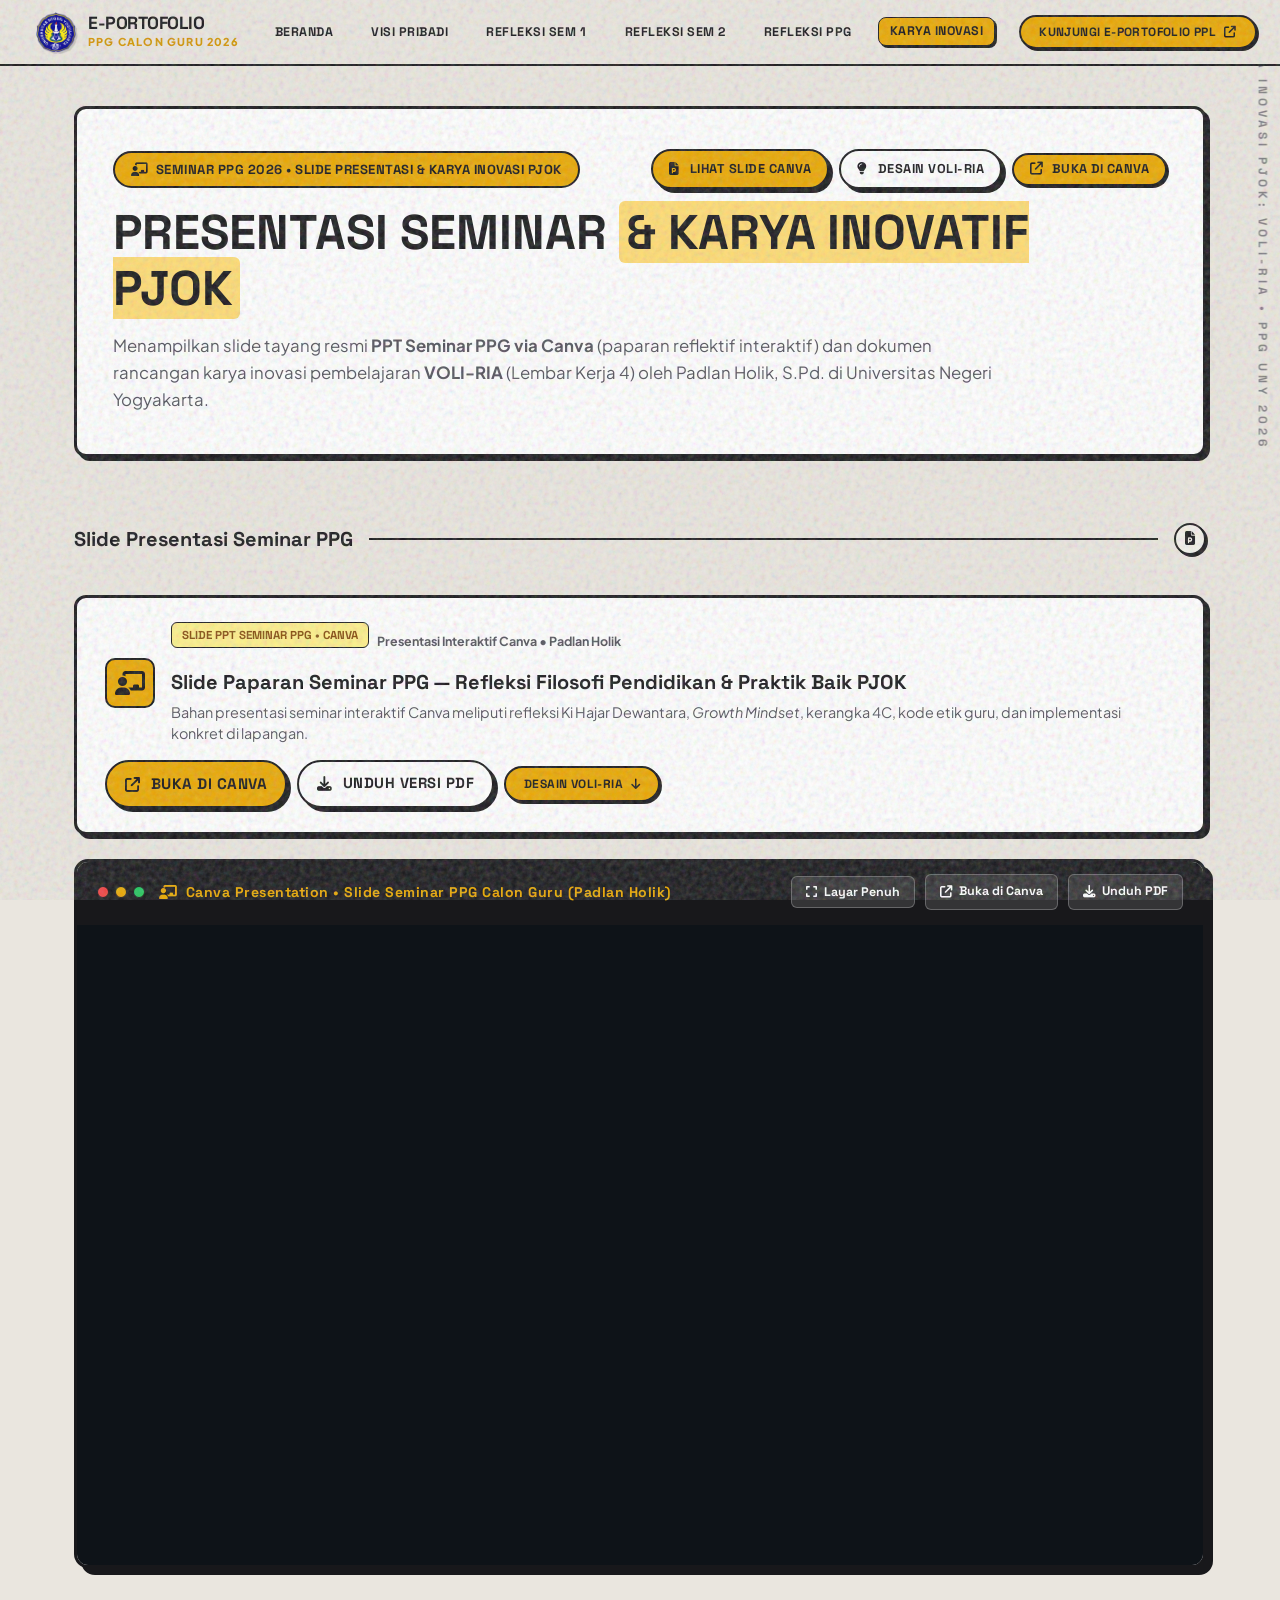
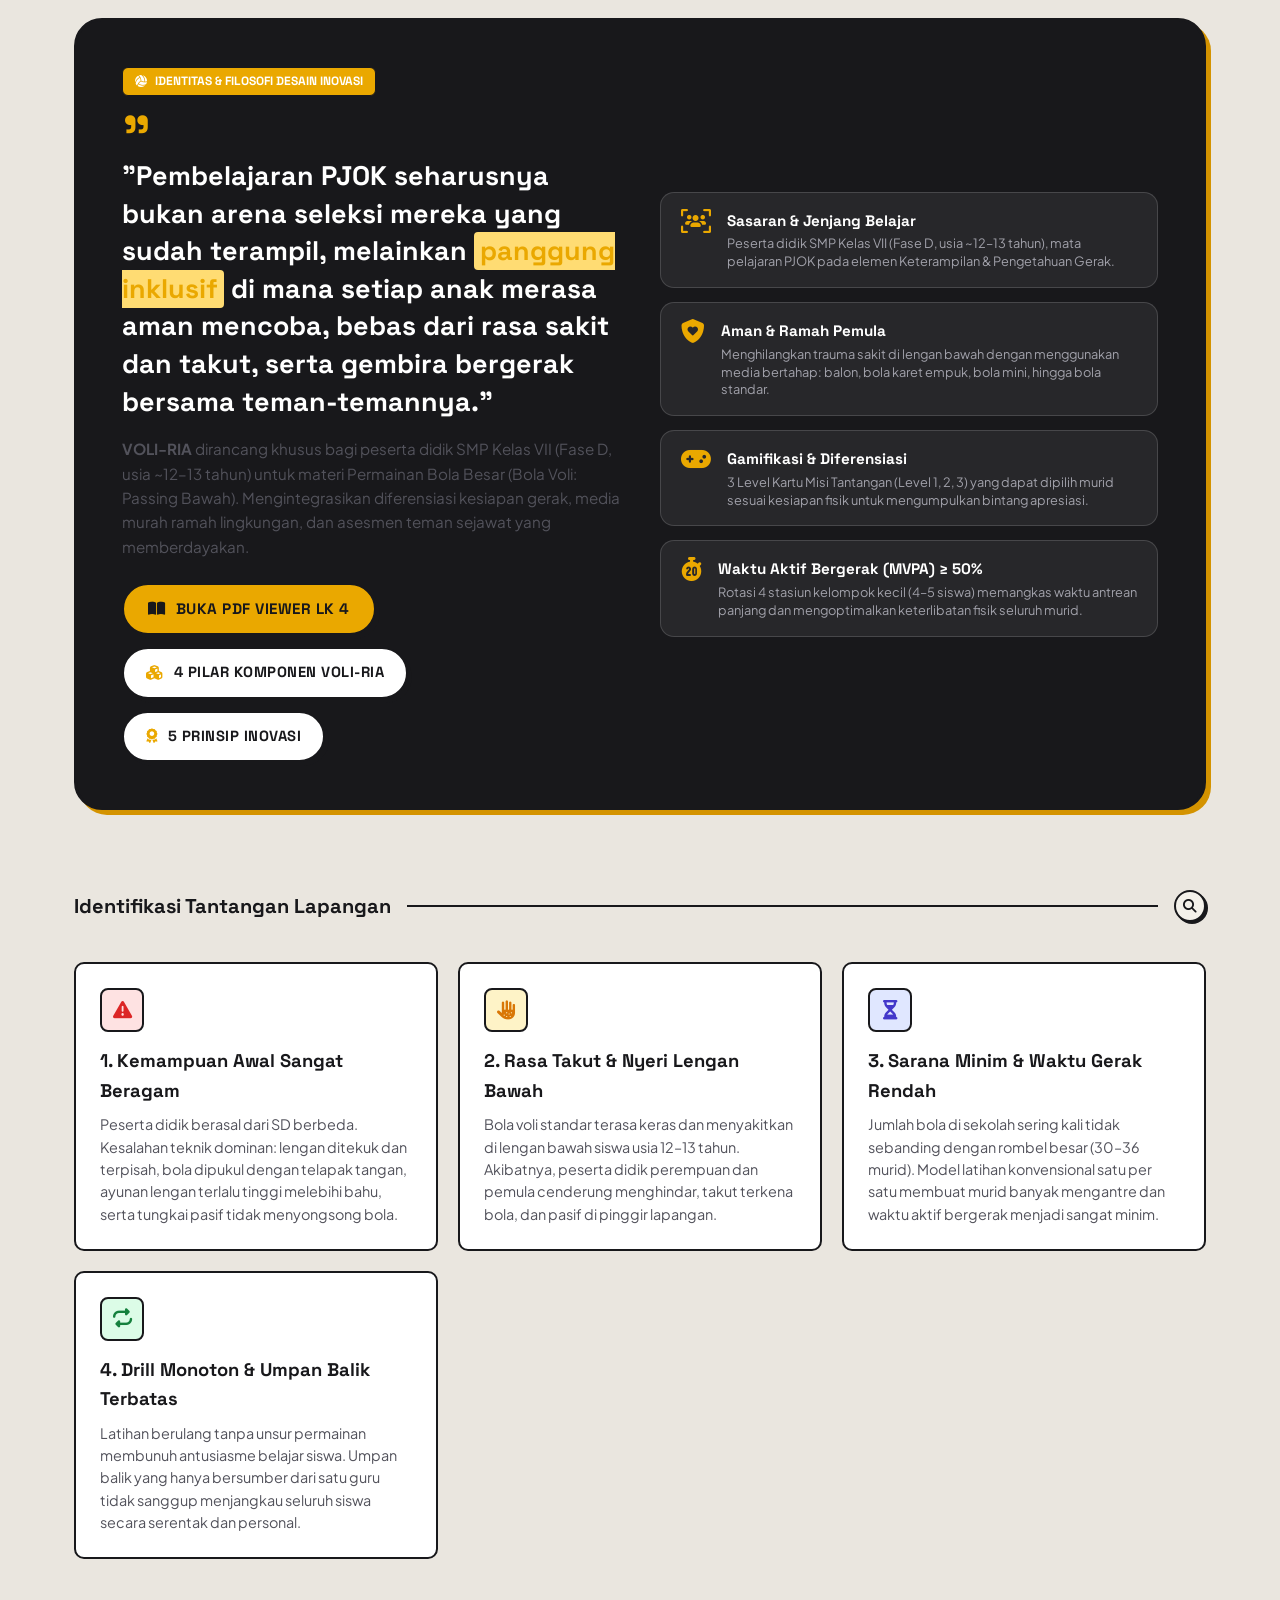
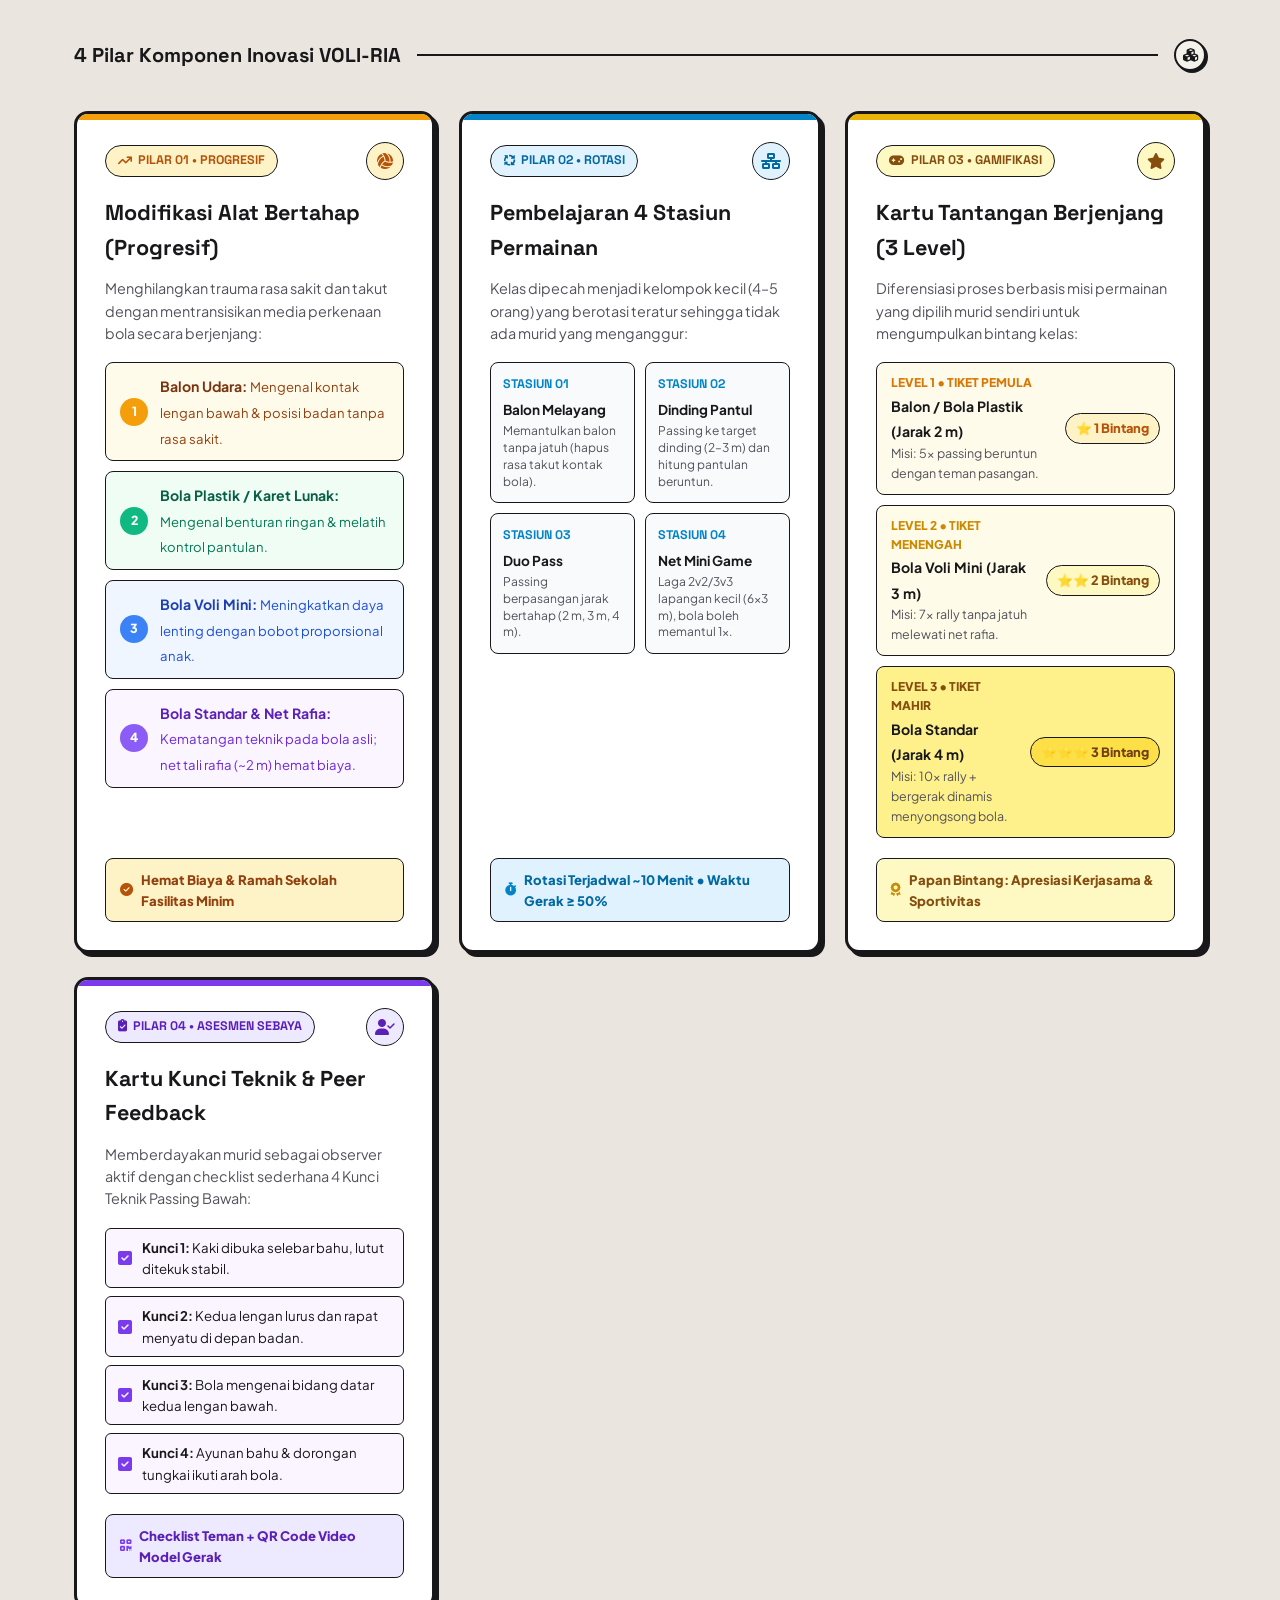
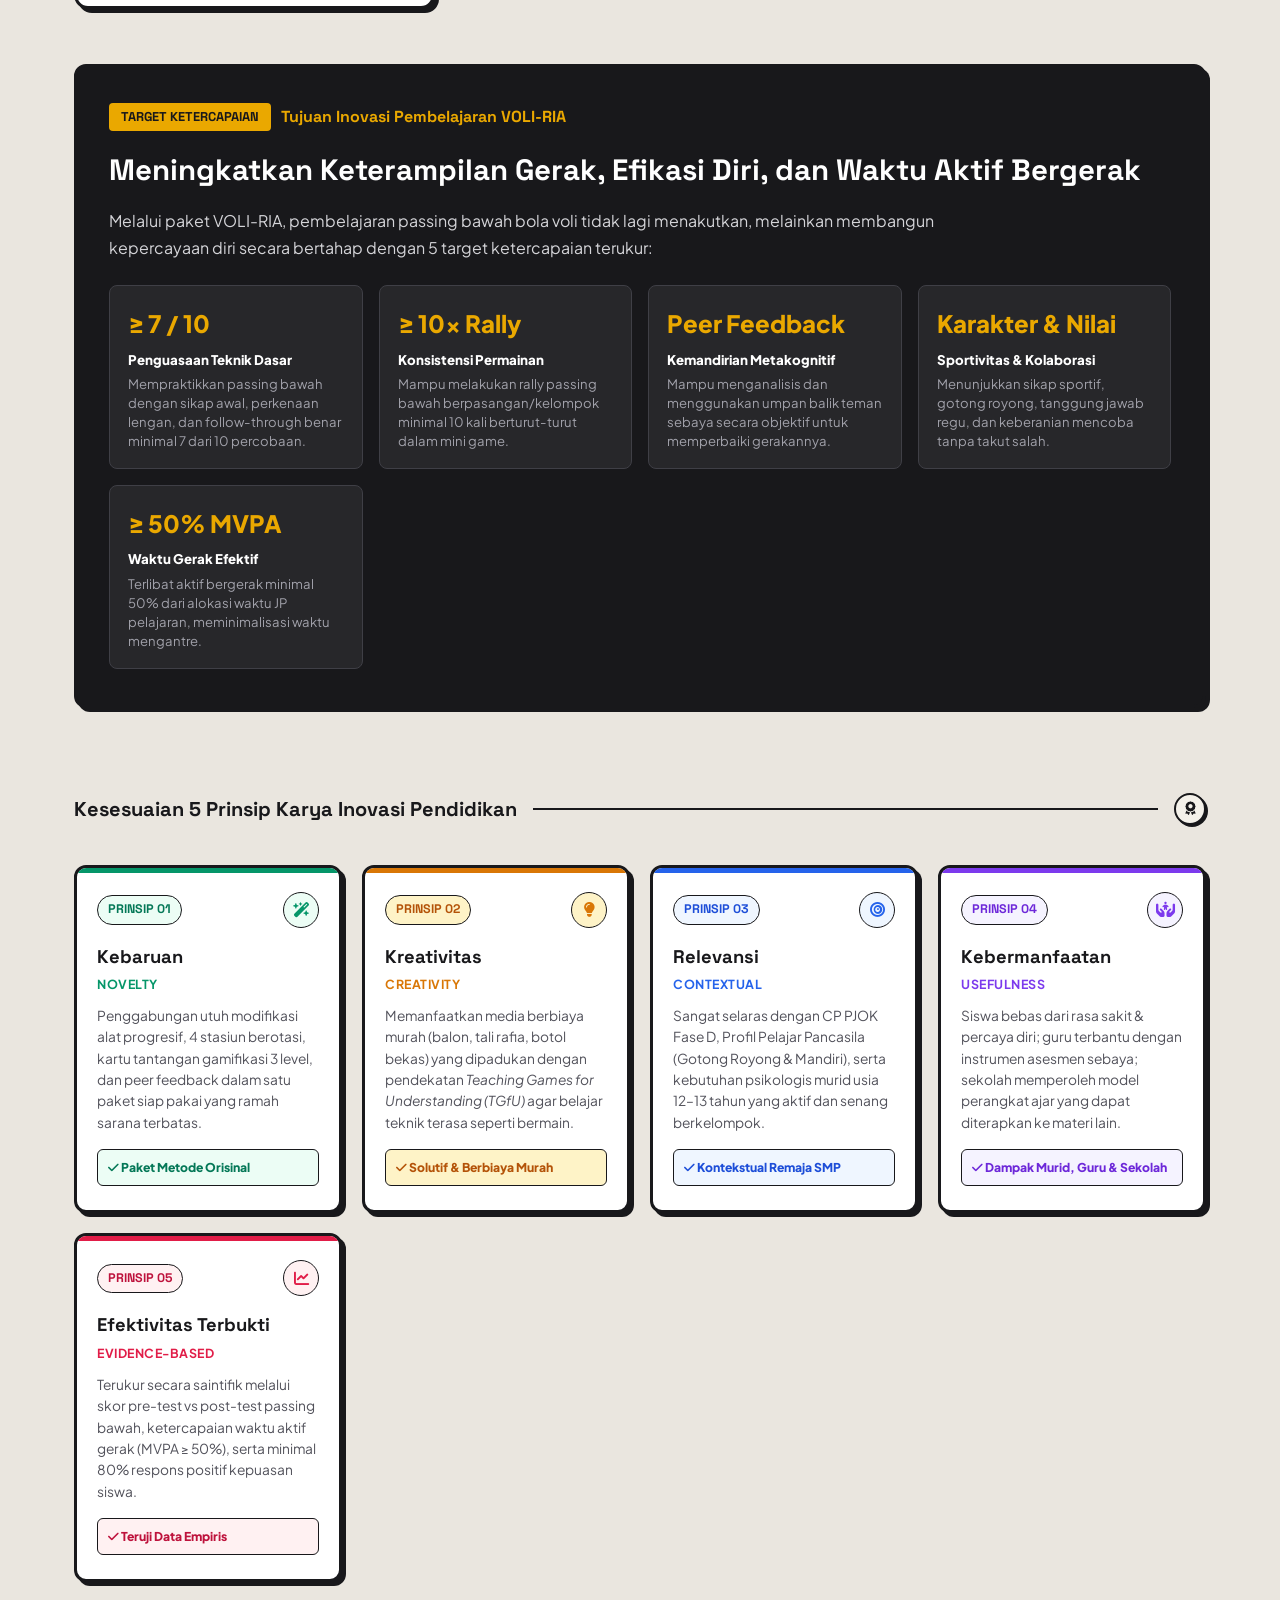
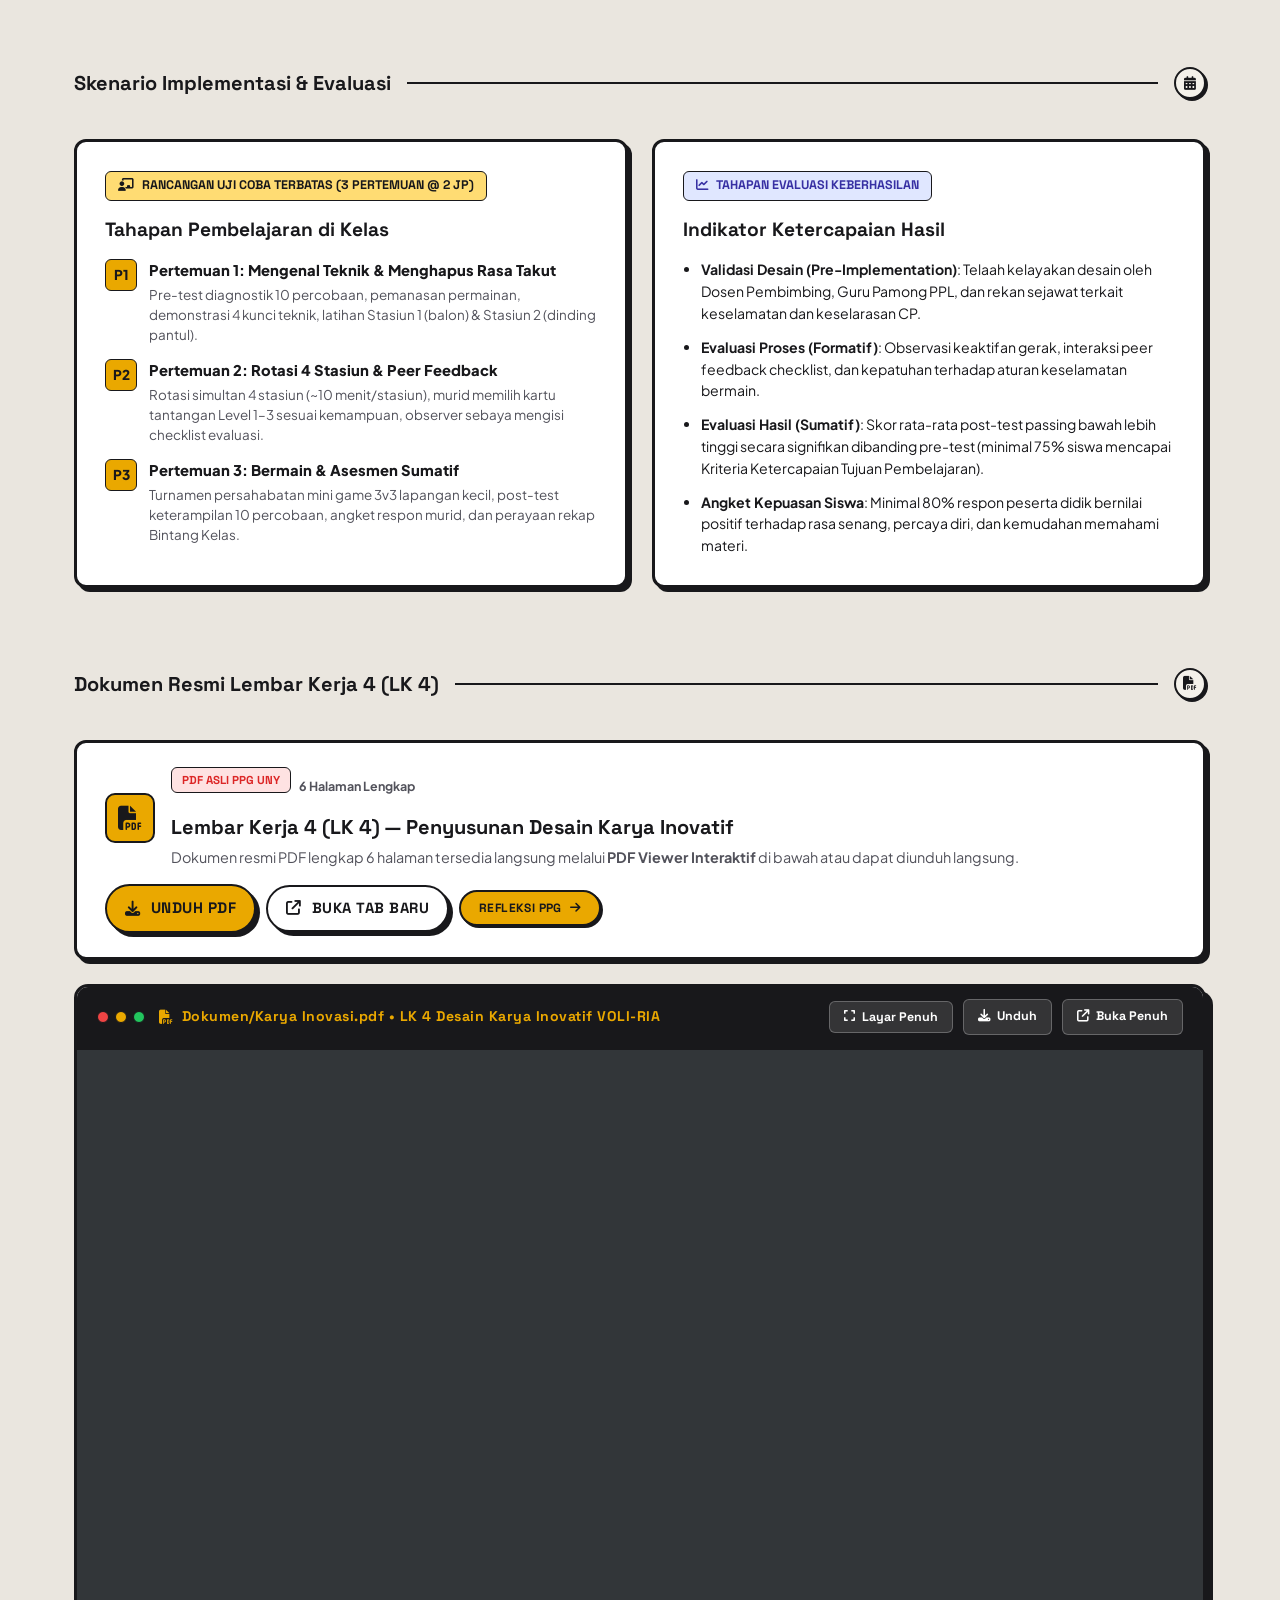
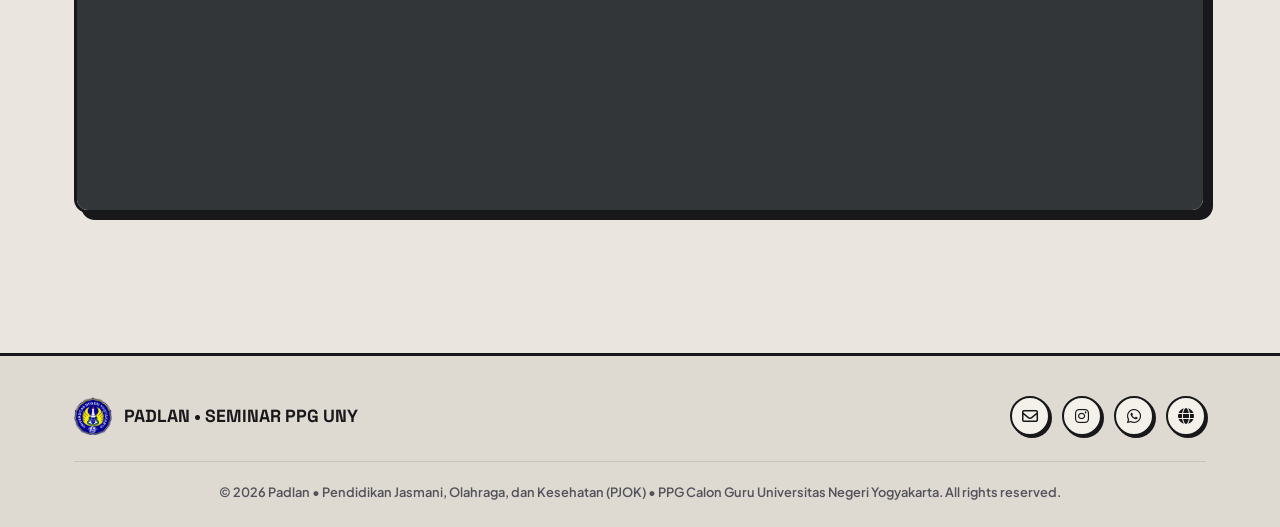
==== commit 823d0b7a: "Update.PPT" ====
--- a/inovasi.html
+++ b/inovasi.html
@@ -84,15 +84,15 @@
             <div style="display: flex; align-items: center; gap: 10px; flex-wrap: wrap">
               <a href="#ppt-seminar" class="btn-primary" style="font-size: 0.8rem; padding: 8px 16px">
                 <i class="fa-solid fa-file-powerpoint"></i>
-                <span>Lihat Slide PPT</span>
+                <span>Lihat Slide Canva</span>
               </a>
               <a href="#desain-inovasi" class="btn-outline" style="font-size: 0.8rem; padding: 8px 16px">
                 <i class="fa-solid fa-lightbulb"></i>
                 <span>Desain VOLI-RIA</span>
               </a>
-              <a href="Dokumen/PPT%20Seminar.pdf" target="_blank" class="btn-nav" style="font-size: 0.8rem; padding: 8px 16px">
-                <i class="fa-solid fa-download"></i>
-                <span>Unduh PPT PDF</span>
+              <a href="https://www.canva.com/design/DAHY_izdH6I/6dmwv4OGmKE6iZyDEwWvRw/view" target="_blank" class="btn-nav" style="font-size: 0.8rem; padding: 8px 16px">
+                <i class="fa-solid fa-arrow-up-right-from-square"></i>
+                <span>Buka di Canva</span>
               </a>
             </div>
           </div>
@@ -101,12 +101,12 @@
             Presentasi Seminar <span style="background-color: var(--mustard-light); padding: 0 8px; border-radius: 6px">& Karya Inovatif PJOK</span>
           </h1>
           <p style="font-size: 1.05rem; color: var(--charcoal-muted); max-width: 880px; line-height: 1.6">
-            Menampilkan slide tayang resmi <strong>PPT Seminar PPG</strong> (17 slide paparan reflektif) dan dokumen rancangan karya inovasi pembelajaran <strong>VOLI-RIA</strong> (Lembar Kerja 4) oleh Padlan Holik, S.Pd. di Universitas Negeri Yogyakarta.
+            Menampilkan slide tayang resmi <strong>PPT Seminar PPG via Canva</strong> (paparan reflektif interaktif) dan dokumen rancangan karya inovasi pembelajaran <strong>VOLI-RIA</strong> (Lembar Kerja 4) oleh Padlan Holik, S.Pd. di Universitas Negeri Yogyakarta.
           </p>
         </div>
       </section>
 
-      <!-- ==================== DOKUMEN PRESENTASI: PPT SEMINAR (PDF VIEWER) ==================== -->
+      <!-- ==================== DOKUMEN PRESENTASI: PPT SEMINAR (CANVA & PDF VIEWER) ==================== -->
       <section class="container" id="ppt-seminar" style="margin-bottom: 50px">
         <div class="section-divider">
           <h2 class="section-divider-title">Slide Presentasi Seminar PPG</h2>
@@ -117,40 +117,40 @@
         <div style="background-color: var(--white); border: var(--border-thick); border-radius: 12px; padding: 24px 28px; box-shadow: var(--shadow-hard); margin-bottom: 24px; display: flex; flex-wrap: wrap; align-items: center; justify-content: space-between; gap: 16px">
           <div style="display: flex; align-items: center; gap: 16px">
             <div style="width: 50px; height: 50px; background-color: var(--mustard); border: var(--border-medium); border-radius: 10px; display: flex; align-items: center; justify-content: center; font-size: 1.5rem; color: var(--charcoal); flex-shrink: 0">
-              <i class="fa-solid fa-file-powerpoint"></i>
+              <i class="fa-solid fa-chalkboard-user"></i>
             </div>
             <div>
               <div style="display: flex; align-items: center; gap: 8px; margin-bottom: 4px">
-                <span class="course-card-tag" style="background-color: #fef08a; color: #854d0e">Slide PPT Seminar PPG</span>
-                <span style="font-size: 0.78rem; font-weight: 700; color: var(--charcoal-muted)">17 Slide Tayang Resmi • Padlan Holik</span>
+                <span class="course-card-tag" style="background-color: #fef08a; color: #854d0e">Slide PPT Seminar PPG • Canva</span>
+                <span style="font-size: 0.78rem; font-weight: 700; color: var(--charcoal-muted)">Presentasi Interaktif Canva • Padlan Holik</span>
               </div>
               <h4 style="font-family: var(--font-display); font-size: 1.25rem; font-weight: 900; color: var(--charcoal); margin-bottom: 4px">
                 Slide Paparan Seminar PPG — Refleksi Filosofi Pendidikan & Praktik Baik PJOK
               </h4>
               <p style="font-size: 0.9rem; color: var(--charcoal-muted); line-height: 1.45">
-                Bahan presentasi seminar meliputi refleksi Ki Hajar Dewantara, <em>Growth Mindset</em>, kerangka 4C, kode etik guru, dan implementasi konkret di lapangan.
+                Bahan presentasi seminar interaktif Canva meliputi refleksi Ki Hajar Dewantara, <em>Growth Mindset</em>, kerangka 4C, kode etik guru, dan implementasi konkret di lapangan.
               </p>
             </div>
           </div>
 
           <div style="display: flex; align-items: center; gap: 10px; flex-wrap: wrap">
+            <a
+              href="https://www.canva.com/design/DAHY_izdH6I/6dmwv4OGmKE6iZyDEwWvRw/view"
+              target="_blank"
+              class="btn-primary"
+              style="padding: 10px 18px"
+            >
+              <i class="fa-solid fa-arrow-up-right-from-square"></i>
+              <span>Buka di Canva</span>
+            </a>
             <a
               href="Dokumen/PPT%20Seminar.pdf"
               download="PPT Seminar.pdf"
-              class="btn-primary"
+              class="btn-outline"
               style="padding: 10px 18px"
             >
               <i class="fa-solid fa-download"></i>
-              <span>Unduh Slide PPT</span>
-            </a>
-            <a
-              href="Dokumen/PPT%20Seminar.pdf"
-              target="_blank"
-              class="btn-outline"
-              style="padding: 10px 18px"
-            >
-              <i class="fa-solid fa-arrow-up-right-from-square"></i>
-              <span>Buka Tab Baru</span>
+              <span>Unduh Versi PDF</span>
             </a>
             <a
               href="#desain-inovasi"
@@ -163,7 +163,7 @@
           </div>
         </div>
 
-        <!-- FITUR PDF VIEWER INTERAKTIF PPT SEMINAR -->
+        <!-- FITUR VIEWER INTERAKTIF PPT CANVA -->
         <div class="pdf-viewer-card" id="pdfViewerPptCard">
           <div class="pdf-viewer-header">
             <div class="pdf-viewer-title-group">
@@ -173,7 +173,7 @@
                 <span class="pdf-window-dot dot-green"></span>
               </div>
               <span class="pdf-filename">
-                <i class="fa-solid fa-file-powerpoint"></i> Dokumen/PPT Seminar.pdf • Presentasi Seminar PPG Calon Guru (17 Slide)
+                <i class="fa-solid fa-chalkboard-user"></i> Canva Presentation • Slide Seminar PPG Calon Guru (Padlan Holik)
               </span>
             </div>
 
@@ -182,22 +182,24 @@
                 <i class="fa-solid fa-expand" id="fullscreenPptIcon"></i>
                 <span id="fullscreenPptText">Layar Penuh</span>
               </button>
-              <a href="Dokumen/PPT%20Seminar.pdf" download="PPT Seminar.pdf" class="pdf-action-btn" title="Unduh File">
+              <a href="https://www.canva.com/design/DAHY_izdH6I/6dmwv4OGmKE6iZyDEwWvRw/view" target="_blank" class="pdf-action-btn" title="Buka di Jendela Canva">
+                <i class="fa-solid fa-arrow-up-right-from-square"></i>
+                <span>Buka di Canva</span>
+              </a>
+              <a href="Dokumen/PPT%20Seminar.pdf" download="PPT Seminar.pdf" class="pdf-action-btn" title="Unduh Backup File PDF">
                 <i class="fa-solid fa-download"></i>
-                <span>Unduh</span>
+                <span>Unduh PDF</span>
               </a>
-              <a href="Dokumen/PPT%20Seminar.pdf" target="_blank" class="pdf-action-btn" title="Buka di Jendela Baru">
-                <i class="fa-solid fa-arrow-up-right-from-square"></i>
-                <span>Buka Penuh</span>
-              </a>
-            </div>
-          </div>
-
-          <div class="pdf-viewer-body" style="height: 600px">
+            </div>
+          </div>
+
+          <div class="pdf-viewer-body" style="height: 640px; background-color: #0e1318">
             <iframe
               id="pdfPptIframe"
-              src="Dokumen/PPT%20Seminar.pdf#toolbar=1&navpanes=1&scrollbar=1"
-              title="Pratinjau Slide Presentasi Seminar PPG Padlan Holik"
+              src="https://www.canva.com/design/DAHY_izdH6I/6dmwv4OGmKE6iZyDEwWvRw/view?embed"
+              title="Slide Presentasi Seminar PPG Padlan Holik - Canva"
+              allowfullscreen="allowfullscreen"
+              allow="fullscreen"
               loading="lazy"
             ></iframe>
           </div>
@@ -1127,9 +1129,9 @@
           </div>
 
           <div class="footer-socials">
-            <a href="mailto:padlan.educator@gmail.com" class="social-circle-btn" title="Email"><i class="fa-regular fa-envelope"></i></a>
-            <a href="https://instagram.com" target="_blank" class="social-circle-btn" title="Instagram"><i class="fa-brands fa-instagram"></i></a>
-            <a href="https://wa.me/" target="_blank" class="social-circle-btn" title="WhatsApp"><i class="fa-brands fa-whatsapp"></i></a>
+            <a href="mailto:padlanholik2001@gmail.com" class="social-circle-btn" title="Email"><i class="fa-regular fa-envelope"></i></a>
+            <a href="https://www.instagram.com/padlanholik/" target="_blank" class="social-circle-btn" title="Instagram"><i class="fa-brands fa-instagram"></i></a>
+            <a href="https://wa.me/628990978313" target="_blank" class="social-circle-btn" title="WhatsApp"><i class="fa-brands fa-whatsapp"></i></a>
             <a href="https://e-portofolio-ppg-padlan.vercel.app/" target="_blank" class="social-circle-btn" title="E-Portofolio Eksternal"><i class="fa-solid fa-globe"></i></a>
           </div>
         </div>
--- a/css/style.css
+++ b/css/style.css
@@ -1024,16 +1024,15 @@
 
 .about-photo-img {
   width: 100%;
-  height: 360px;
+  height: 380px;
   object-fit: cover;
-  object-position: top;
+  object-position: center top;
   display: block;
-  filter: grayscale(100%) contrast(120%);
-  transition: var(--transition);
+  transition: transform var(--transition), filter var(--transition);
 }
 
 .about-photo-card:hover .about-photo-img {
-  filter: grayscale(0%) contrast(105%);
+  transform: scale(1.03);
 }
 
 /* Kontak Card (Let's Work Together) dengan QR Code */
